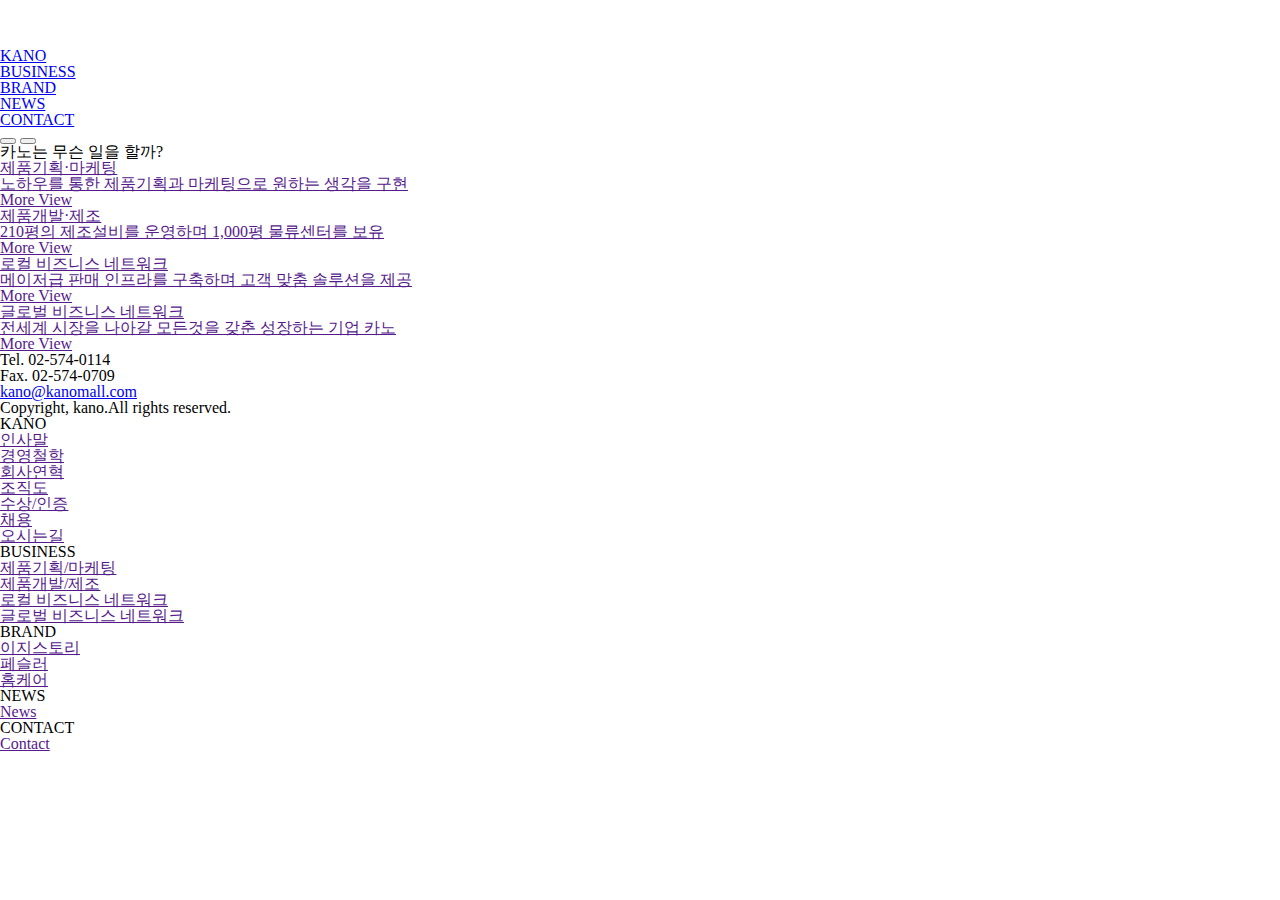
==== spf2/index.html @ 17693323 "date.220919-sideproject" ====
<!DOCTYPE html>
<html lang="ko">
<head>
  <meta charset="UTF-8">
  <meta http-equiv="X-UA-Compatible" content="IE=edge">
  <meta name="viewport" content="width=device-width, initial-scale=1.0">
  <title>KANO</title>
  <link rel="stylesheet" href="css/main.css">
</head>
<body>
  
  <header>
    <h1><a href="#"><img src="img/logo.png" alt=""></a></h1>
    <nav id = "gnb">
      <ul>
        <li><a href="#">KANO</a></li>
        <li><a href="#">BUSINESS</a></li>
        <li><a href="#">BRAND</a></li>
        <li><a href="#">NEWS</a></li>
        <li><a href="#">CONTACT</a></li>
      </ul>
    </nav>
    <div class="header-util">
      <button></button>
      <button class="sitemap"></button>
    </div>
  </header>

  <div id="mainContainer">
    <section>
      <!-- 비디오 -->
    </section>
    <section class="kanoBusines">
      <h2>카노는 무슨 일을 할까?</h2>
      <ul>
        <li>
          <a href="">
            <div>
              <span class="icon"></span>
              <h3>제품기획·마케팅</h3>
              <p>노하우를 통한 제품기획과 마케팅으로 원하는 생각을 구현</p>
              <span class="more">More View</span>
            </div>
          </a>
        </li>
        <li>
          <a href="">
            <div>
              <span class="icon"></span>
              <h3>제품개발·제조</h3>
              <p>210평의 제조설비를 운영하며 1,000평 물류센터를 보유</p>
              <span class="more">More View</span>
            </div>
          </a>
        </li>
        <li>
          <a href="">
            <div>
              <span class="icon"></span>
              <h3>로컬 비즈니스 네트워크</h3>
              <p>메이저급 판매 인프라를 구축하며 고객 맞춤 솔루션을 제공</p>
              <span class="more">More View</span>
            </div>
          </a>
        </li>
        <li>
          <a href="">
            <div>
              <span class="icon"></span>
              <h3>글로벌 비즈니스 네트워크</h3>
              <p>전세계 시장을 나아갈 모든것을 갖춘 성장하는 기업 카노</p>
              <span class="more">More View</span>
            </div>
          </a>
        </li>
      </ul>
    </section>
    <section class="kanoBrand">
      
    </section>
    <section class="kanoHistory">
      
    </section>
    <section class="kanoNews">
      
    </section>
    <section class="kanoInquiry">
      
    </section>
  </div>

  <footer>
    <section class="footer-wrap">
      <div class="footer-left">
        <div class="footer-sns">
          <ul>
            <li><a href="#"></a></li>
            <li><a href="#"></a></li>
            <li><a href="#"></a></li>
          </ul>
        </div>
        <div class="footer-address">
          <div class="footer-address-txt">
            <p>Tel. 02-574-0114</p>
            <p>Fax. 02-574-0709</p>
            <p><a href="#">kano@kanomall.com</a></p>
          </div>
        </div>
        <div class="footder-copyright">
          Copyright, kano.All rights reserved.
        </div>
      </div>
      <div class="footer-right">
        <ul class="sitemap">
          <li>KANO
            <ul class="sitemap_2">
              <li><a href="">인사말</a></li>
              <li><a href="">경영철학</a></li>
              <li><a href="">회사연혁</a></li>
              <li><a href="">조직도</a></li>
              <li><a href="">수상/인증</a></li>
              <li><a href="">채용</a></li>
              <li><a href="">오시는길</a></li>
            </ul>
          </li>
          <li>BUSINESS
            <ul class="sitemap_2">
              <li><a href="">제품기획/마케팅</a></li>
              <li><a href="">제품개발/제조</a></li>
              <li><a href="">로컬 비즈니스 네트워크</a></li>
              <li><a href="">글로벌 비즈니스 네트워크</a></li>
            </ul>
          </li>
          <li>BRAND
            <ul class="sitemap_2">
              <li><a href="">이지스토리</a></li>
              <li><a href="">페슬러</a></li>
              <li><a href="">홈케어</a></li>
            </ul>
          </li>
          <li>NEWS
            <ul class="sitemap_2">
              <li><a href="">News</a></li>
            </ul>
          </li>
          <li>CONTACT
            <ul class="sitemap_2">
              <li><a href="">Contact</a></li>
            </ul>
          </li>
        </ul>
      </div>
    </section>
  </footer>

</body>
</html>
---- spf2/css/main.css ----
@charset "UTF-8";

@import "reset.css";

/* header */
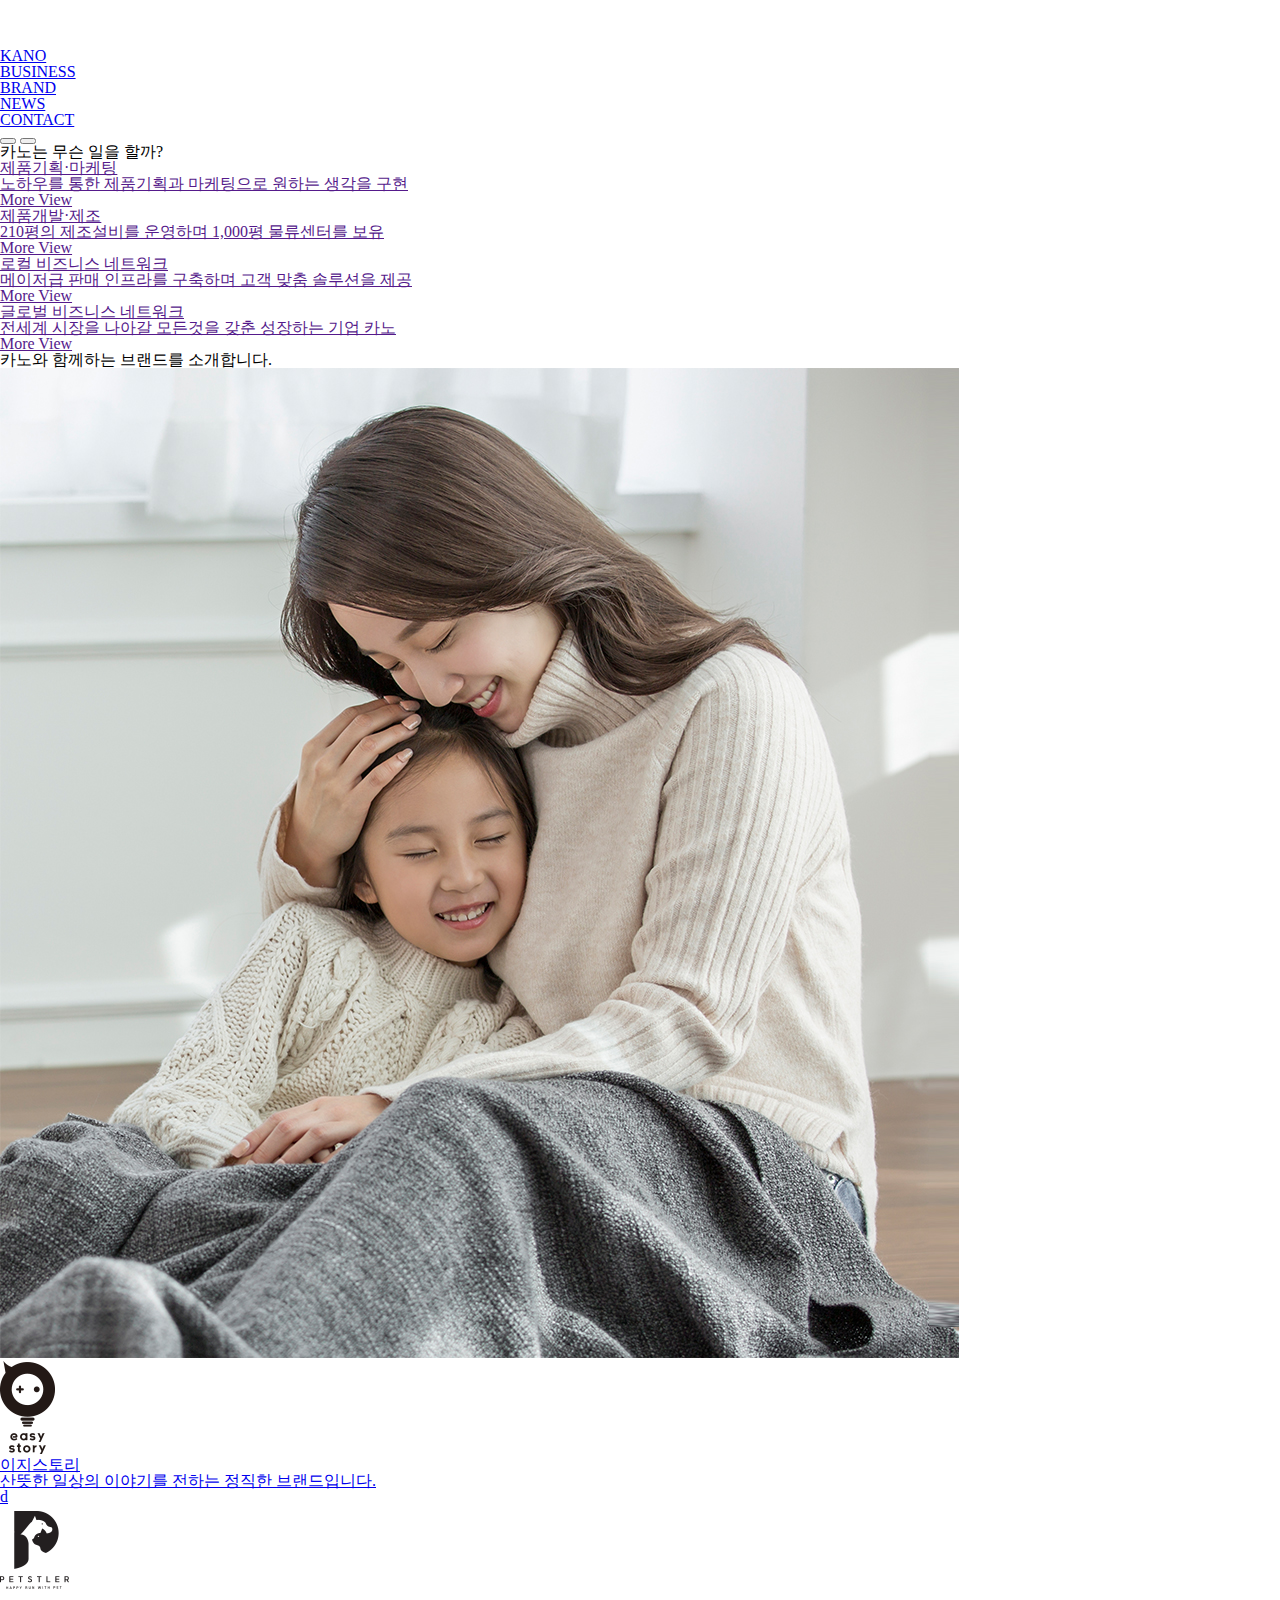
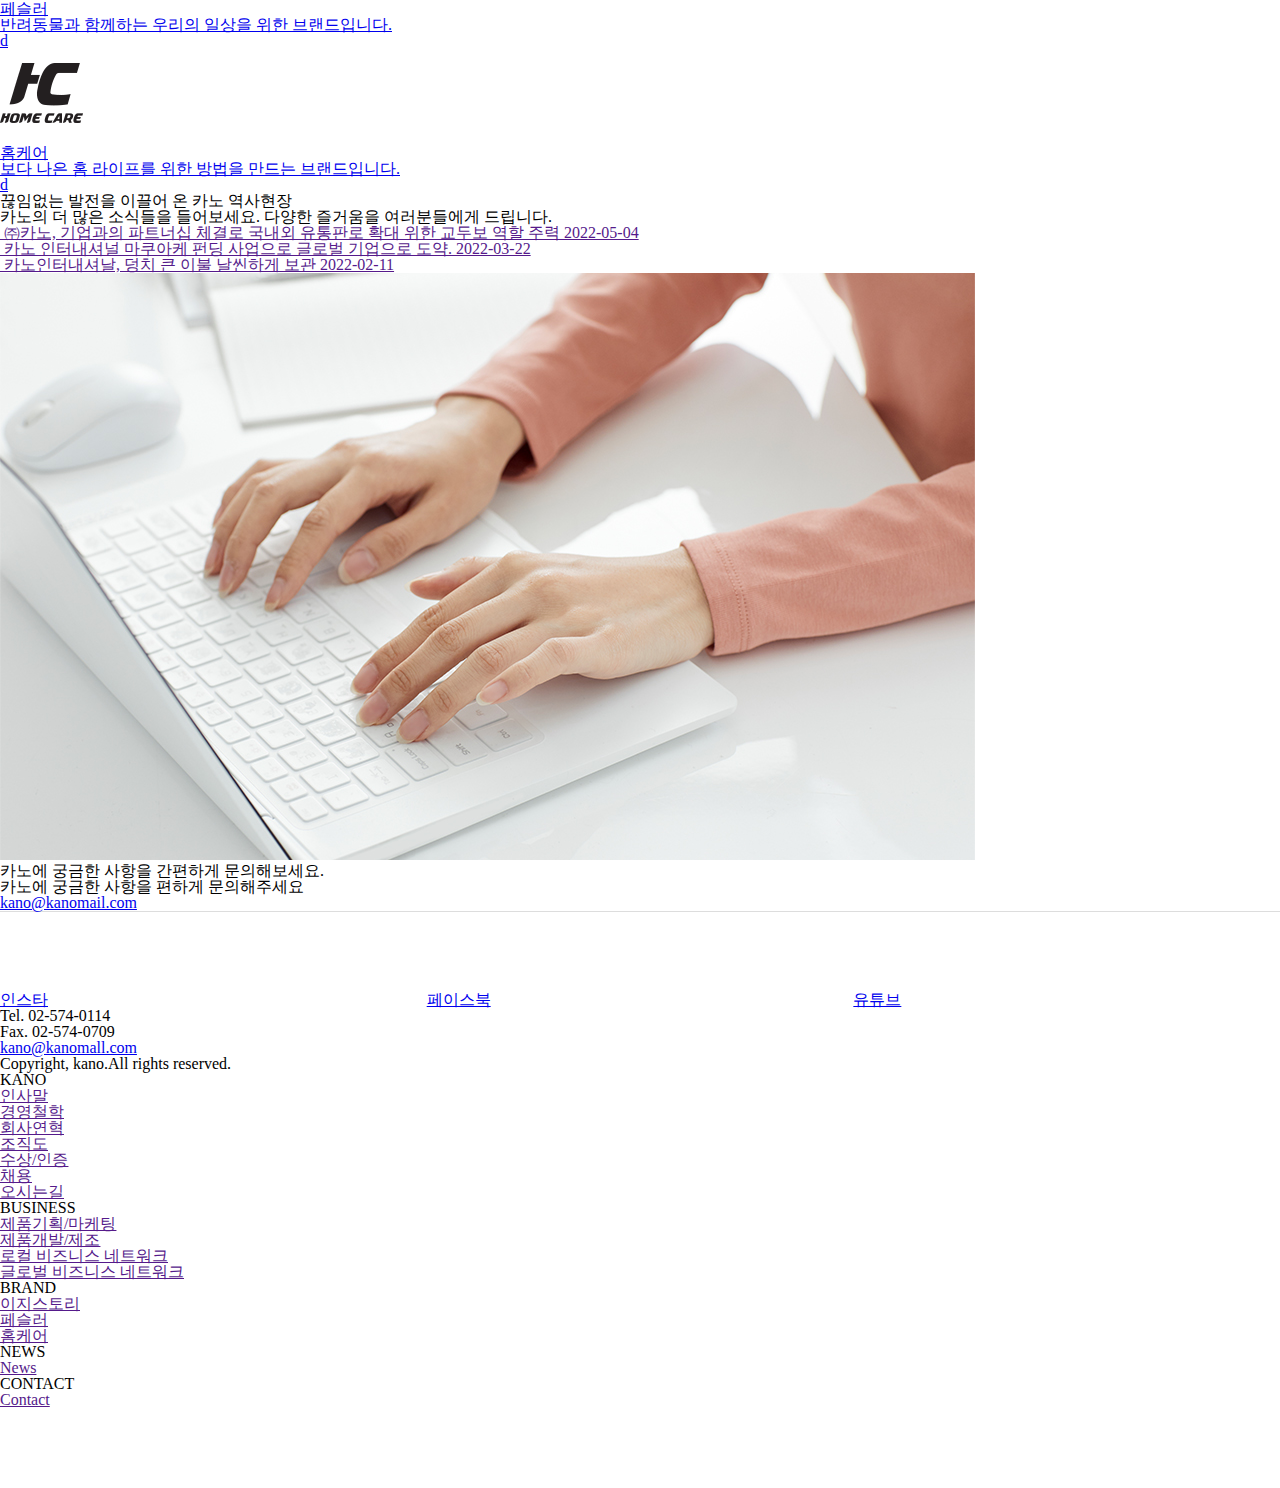
==== commit 1aea46cf: "date.220919-update" ====
--- a/spf2/index.html
+++ b/spf2/index.html
@@ -75,17 +75,105 @@
         </li>
       </ul>
     </section>
+    <!-- brand -->
     <section class="kanoBrand">
-      
-    </section>
+      <h2>카노와 함께하는 브랜드를 소개합니다.</h2>
+      <div class="brandimg-wrap">
+        <div class="brandimg">
+          <img src="img/main_brand_img_easystory.jpg" alt="">
+        </div>
+      </div>
+      <div class="txt-wrap">
+        <div class="txt">
+          <ul class="txt-list">
+            <a href="#">
+              <li>
+                <ul>
+                  <li><img src="img/16443698509.png" alt=""></li>
+                  <li>
+                    <h3>이지스토리</h3>
+                    <p>산뜻한 일상의 이야기를 전하는 정직한 브랜드입니다.</p>
+                  </li>
+                  <li><span class="arrow">d</span></li>
+                </ul>
+              </li>
+            </a>
+            <a href="#">
+              <li>
+                <ul>
+                  <li><img src="img/16443698819.png" alt=""></li>
+                  <li>
+                    <h3>페슬러</h3>
+                    <p>반려동물과 함께하는 우리의 일상을 위한 브랜드입니다.</p>
+                  </li>
+                  <li><span class="arrow">d</span></li>
+                </ul>
+              </li>
+            </a>
+            <a href="#">
+              <li>
+                <ul>
+                  <li><img src="img/16443699179.png" alt=""></li>
+                  <li>
+                    <h3>홈케어</h3>
+                    <p>보다 나은 홈 라이프를 위한 방법을 만드는 브랜드입니다.</p>
+                  </li>
+                  <li><span class="arrow">d</span></li>
+                </ul>
+              </li>
+            </a>
+          </ul>
+        </div>
+      </div>
+    </section>
+    <!-- history -->
     <section class="kanoHistory">
-      
+      <h2>끊임없는 발전을 이끌어 온 카노 역사현장</h2>
     </section>
     <section class="kanoNews">
-      
+      <h2>카노의 더 많은 소식들을 들어보세요.
+        다양한 즐거움을 여러분들에게 드립니다.</h2>
+      <ul>
+        <li>
+          <a href="">
+            <div>
+              <img src="" alt="">
+              <strong>㈜카노, 기업과의 파트너십 체결로 국내외 유통판로 확대 위한 교두보 역할 주력</strong>
+              <span>2022-05-04</span>
+            </div>
+          </a>
+        </li>
+        <li>
+          <a href="">
+            <div>
+              <img src="" alt="">
+              <strong>카노 인터내셔널 마쿠아케 펀딩 사업으로 글로벌 기업으로 도약.</strong>
+              <span>2022-03-22</span>
+            </div>
+          </a>
+        </li>
+        <li>
+          <a href="">
+            <div>
+              <img src="" alt="">
+              <strong>카노인터내셔날, 덩치 큰 이불 날씬하게 보관</strong>
+              <span>2022-02-11</span>
+            </div>
+          </a>
+        </li>
+      </ul>
     </section>
     <section class="kanoInquiry">
-      
+      <div class="inquiry-wrap">
+        <img src="img/main_inquiry_img.jpg" alt="">
+      </div>
+      <div class="txt-wrap">
+        <div class="txt">
+          <h2>카노에 궁금한 사항을 간편하게 문의해보세요.</h2>
+          <p>카노에 궁금한 사항을 편하게 문의해주세요</p>
+          <a href="#"><span><i></i><span>kano@kanomail.com</span></span></a>
+        </div>
+      </div>
     </section>
   </div>
 
@@ -94,9 +182,9 @@
       <div class="footer-left">
         <div class="footer-sns">
           <ul>
-            <li><a href="#"></a></li>
-            <li><a href="#"></a></li>
-            <li><a href="#"></a></li>
+            <li><a href="#">인스타</a></li>
+            <li><a href="#">페이스북</a></li>
+            <li><a href="#">유튜브</a></li>
           </ul>
         </div>
         <div class="footer-address">
--- a/spf2/css/main.css
+++ b/spf2/css/main.css
@@ -5,3 +5,28 @@
 /* header */
 
 
+/* kanoBusines */
+
+/* kanoBrand */
+
+/* kanoHistory */
+
+/* kanoNews */
+
+/* kanoInquiry */
+
+/* footer */
+footer {
+  border-top: 1px solid #ddd;
+  padding: 80px 0;
+}
+.footer-wrap {
+  max-width: 1300px;
+  margin: 0 auto;
+}
+.footer-sns ul{
+  display: flex;
+}
+.footer-sns ul li {
+  flex: 1;
+}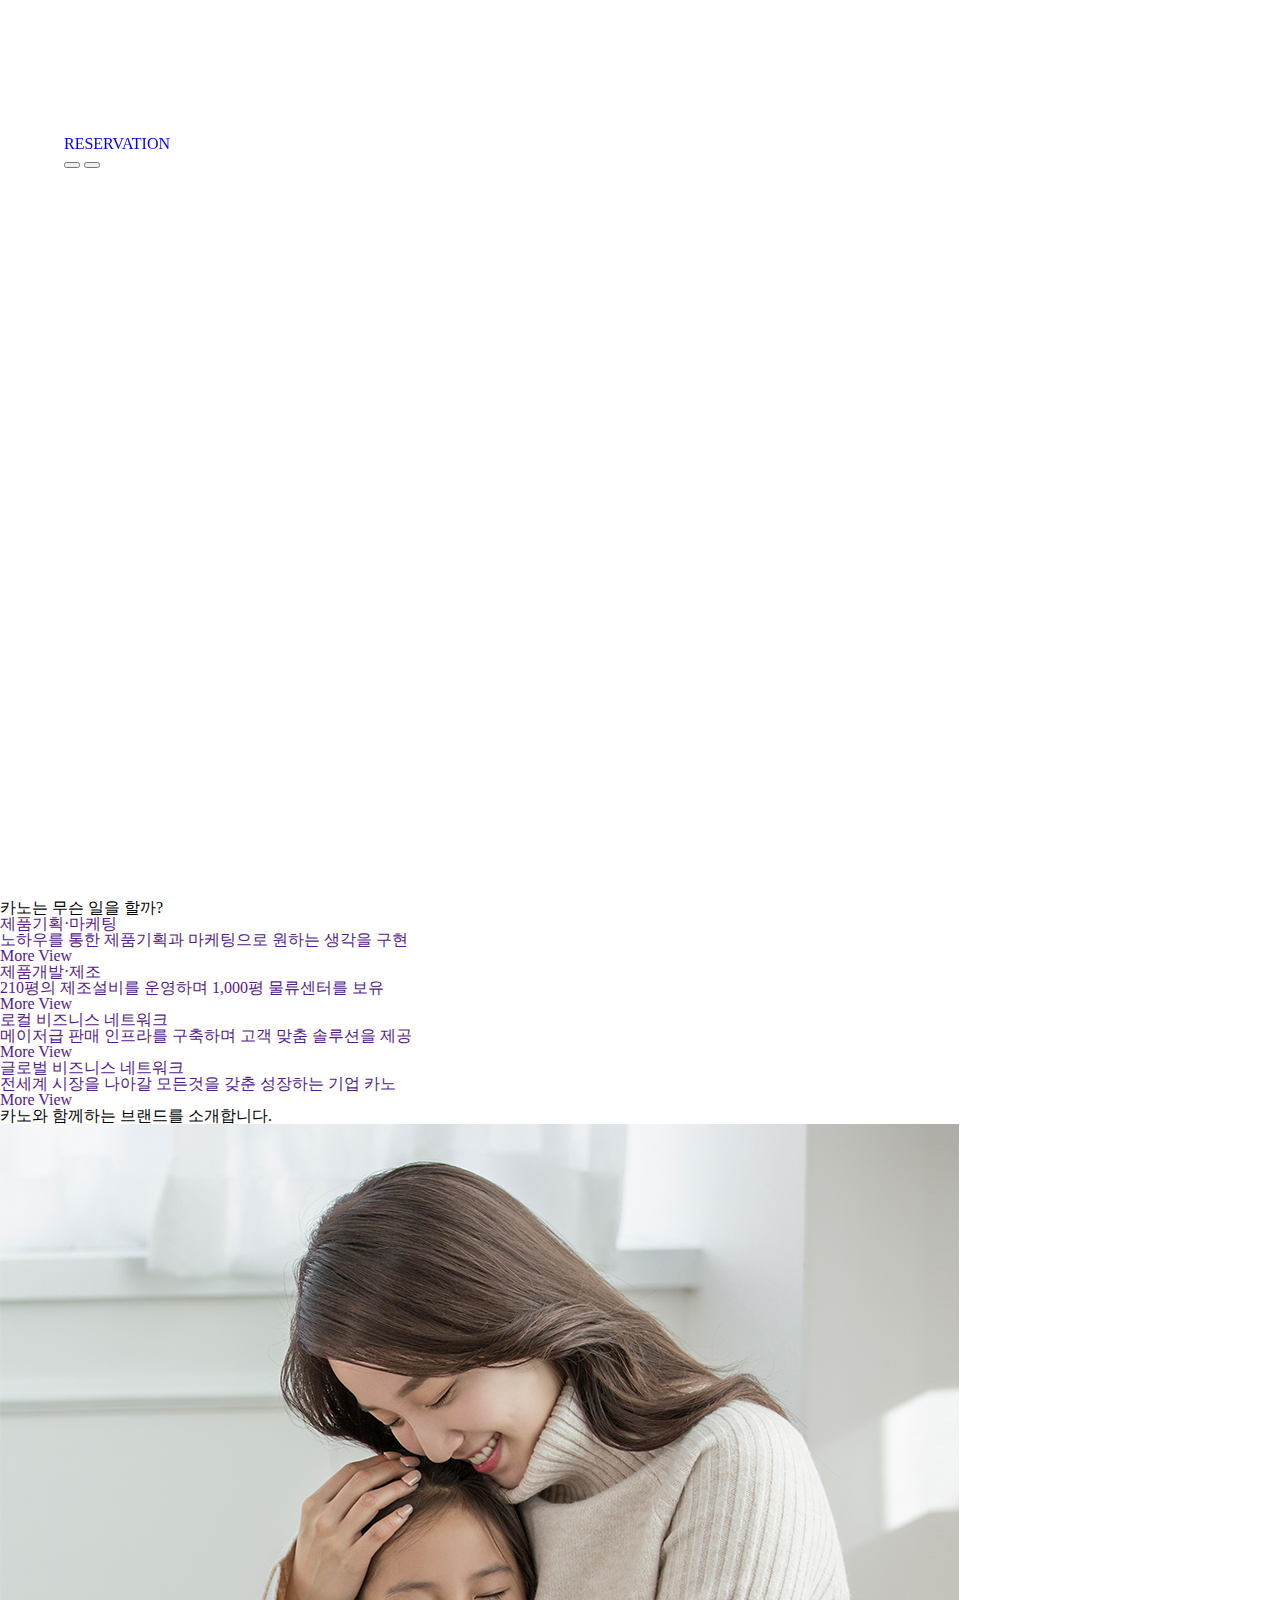
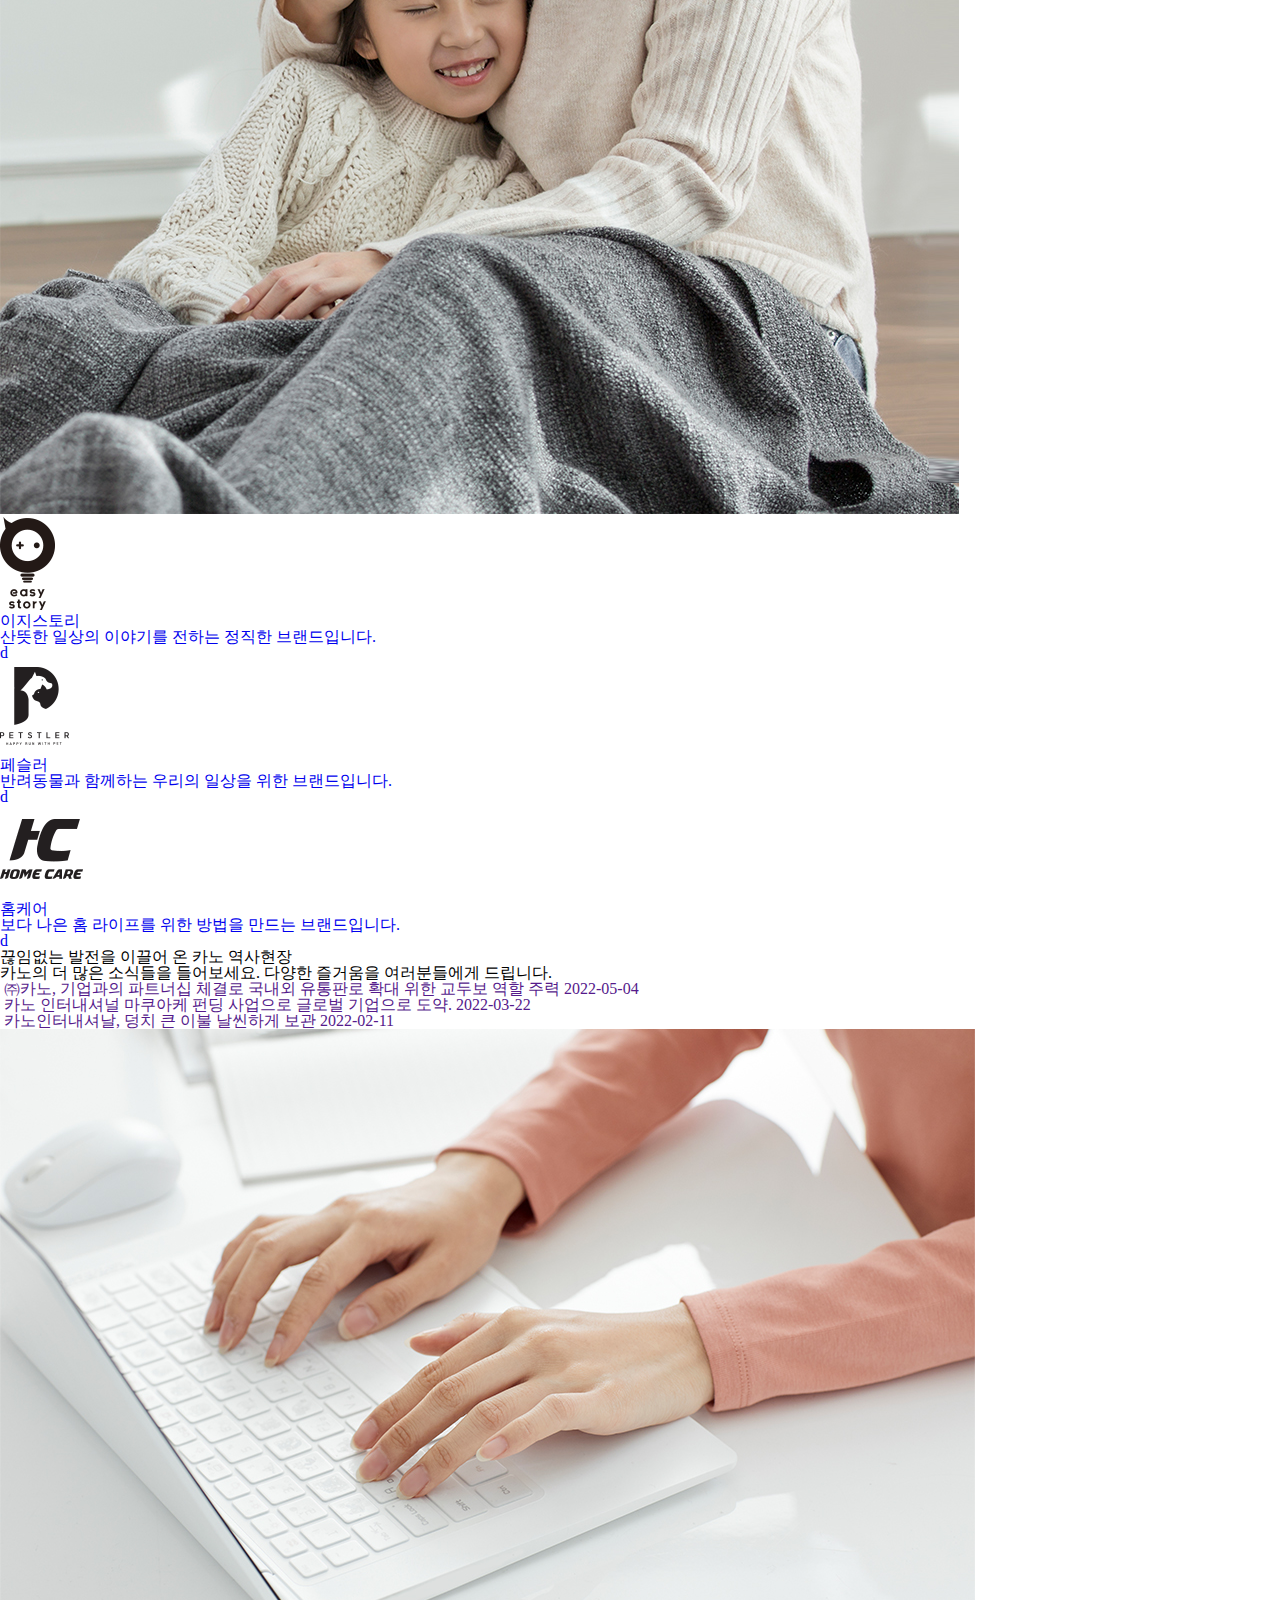
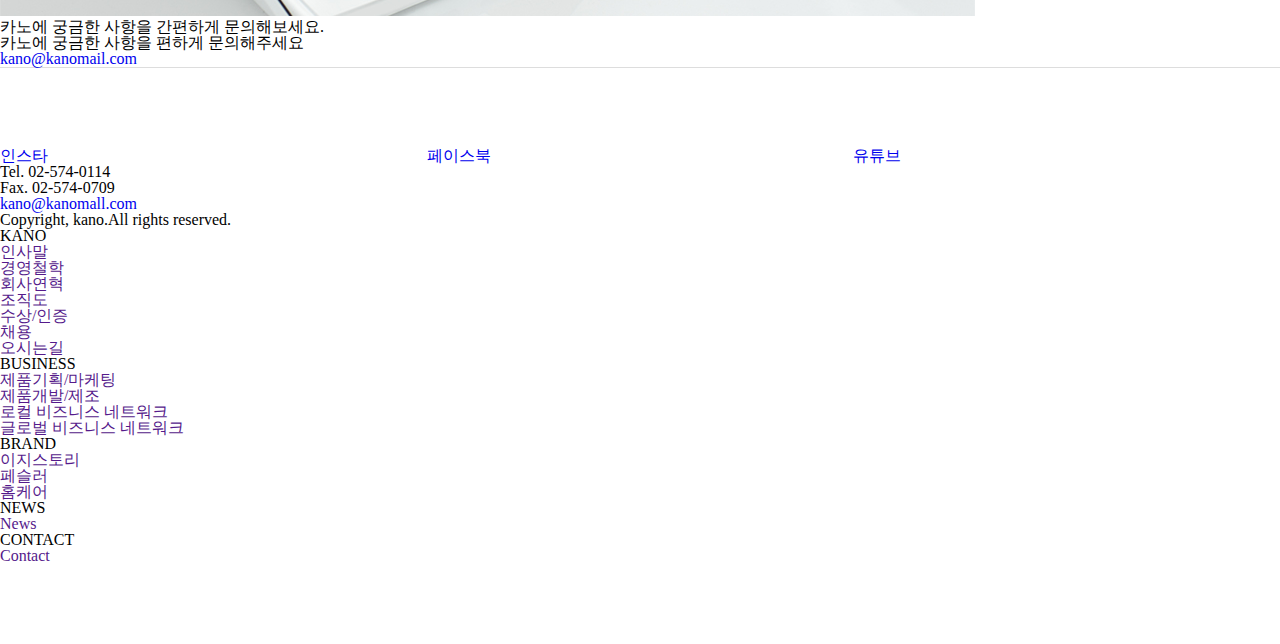
==== commit 46b0855c: "date.220921-html,css수정" ====
--- a/spf2/index.html
+++ b/spf2/index.html
@@ -8,28 +8,48 @@
   <link rel="stylesheet" href="css/main.css">
 </head>
 <body>
-  
-  <header>
-    <h1><a href="#"><img src="img/logo.png" alt=""></a></h1>
-    <nav id = "gnb">
-      <ul>
-        <li><a href="#">KANO</a></li>
-        <li><a href="#">BUSINESS</a></li>
-        <li><a href="#">BRAND</a></li>
-        <li><a href="#">NEWS</a></li>
-        <li><a href="#">CONTACT</a></li>
-      </ul>
-    </nav>
-    <div class="header-util">
-      <button></button>
-      <button class="sitemap"></button>
-    </div>
-  </header>
-
-  <div id="mainContainer">
-    <section>
+
+<!-- /////////header///////// -->
+  <div id="header_wrap">
+    <header>
+      <h1 class="logo"><a href="#"><img src="img/logo.png" alt=""></a></h1>
+      <nav class="menu_container">
+        <ul id="menu">
+          <li><a href="#">KANO</a></li>
+          <li><a href="#">BUSINESS</a></li>
+          <li><a href="#">BRAND</a></li>
+          <li><a href="#">NEWS</a></li>
+          <li><a href="#">CONTACT</a></li>
+        </ul>
+      </nav>
+      <div class="search_container">
+        <a href="#"><i class="fa-solid fa-magnifying-glass"></i></a>
+      </div>
+      <div class="resevation_container">
+        <a href="#">RESERVATION</a>
+      </div>
+      <div class="header-util">
+        <button></button>
+        <button class="sitemap"></button>
+      </div>
+      <a href="#" class="m_menuBtn">
+        <span class="m_menuBtn_line1"></span>
+        <span class="m_menuBtn_line2"></span>
+      </a>
+    </header>
+  </div>
+
+<!-- /////////main///////// -->
+<main>
+  <div class="mainFull">
+    <section class="mainVisual">
       <!-- 비디오 -->
-    </section>
+      <video playsinline autoplay muted poster loop ="media/main-visual-vid-poster-01-v2.jpg">
+        <source src="media/main-bg.mp4" type="video/mp4">
+        이 브라우저에서는 동영상 기능을 지원하지 않습니다.
+      </video>
+    </section>
+
     <section class="kanoBusines">
       <h2>카노는 무슨 일을 할까?</h2>
       <ul>
@@ -176,7 +196,10 @@
       </div>
     </section>
   </div>
-
+</main>
+
+
+<!-- /////////footer///////// -->
   <footer>
     <section class="footer-wrap">
       <div class="footer-left">
--- a/spf2/css/main.css
+++ b/spf2/css/main.css
@@ -3,7 +3,61 @@
 @import "reset.css";
 
 /* header */
+#header_wrap {
+  position: fixed;
+  top: 0;
+  left :0;
+  width: 100%;
+  background-color: transparent;
+  z-index: 999;
+}
+#header_wrap header {
+  position: relative;
+  margin: 0 5vw;
+}
+.logo {
+  position: absolute;
+  top: 40px;
+  left: 0;
+  transition:all 300ms;
+}
+.logo a {
+  display: block;
+  color: #fff;
+  font-weight: normal;
+  line-height: 1.2;
+}
 
+.menu_container {
+  width: 100%;
+  text-align: center;
+  padding: 50px 0;
+}
+#menu { 
+  display:inline-block;
+}
+#menu > li {
+  display:inline-block;
+}
+#menu > li > a {
+  display:block;
+  padding: 10px 20px;
+  color: #fff;
+}
+
+/* mainVisual */
+.mainFull{}
+
+.mainVisual { 
+  position: relative;
+  width:100%; 
+  height:100vh;
+}
+.mainVisual video {
+  width:100%; 
+  height:100%;
+  object-fit: cover;
+}
 
 /* kanoBusines */
 
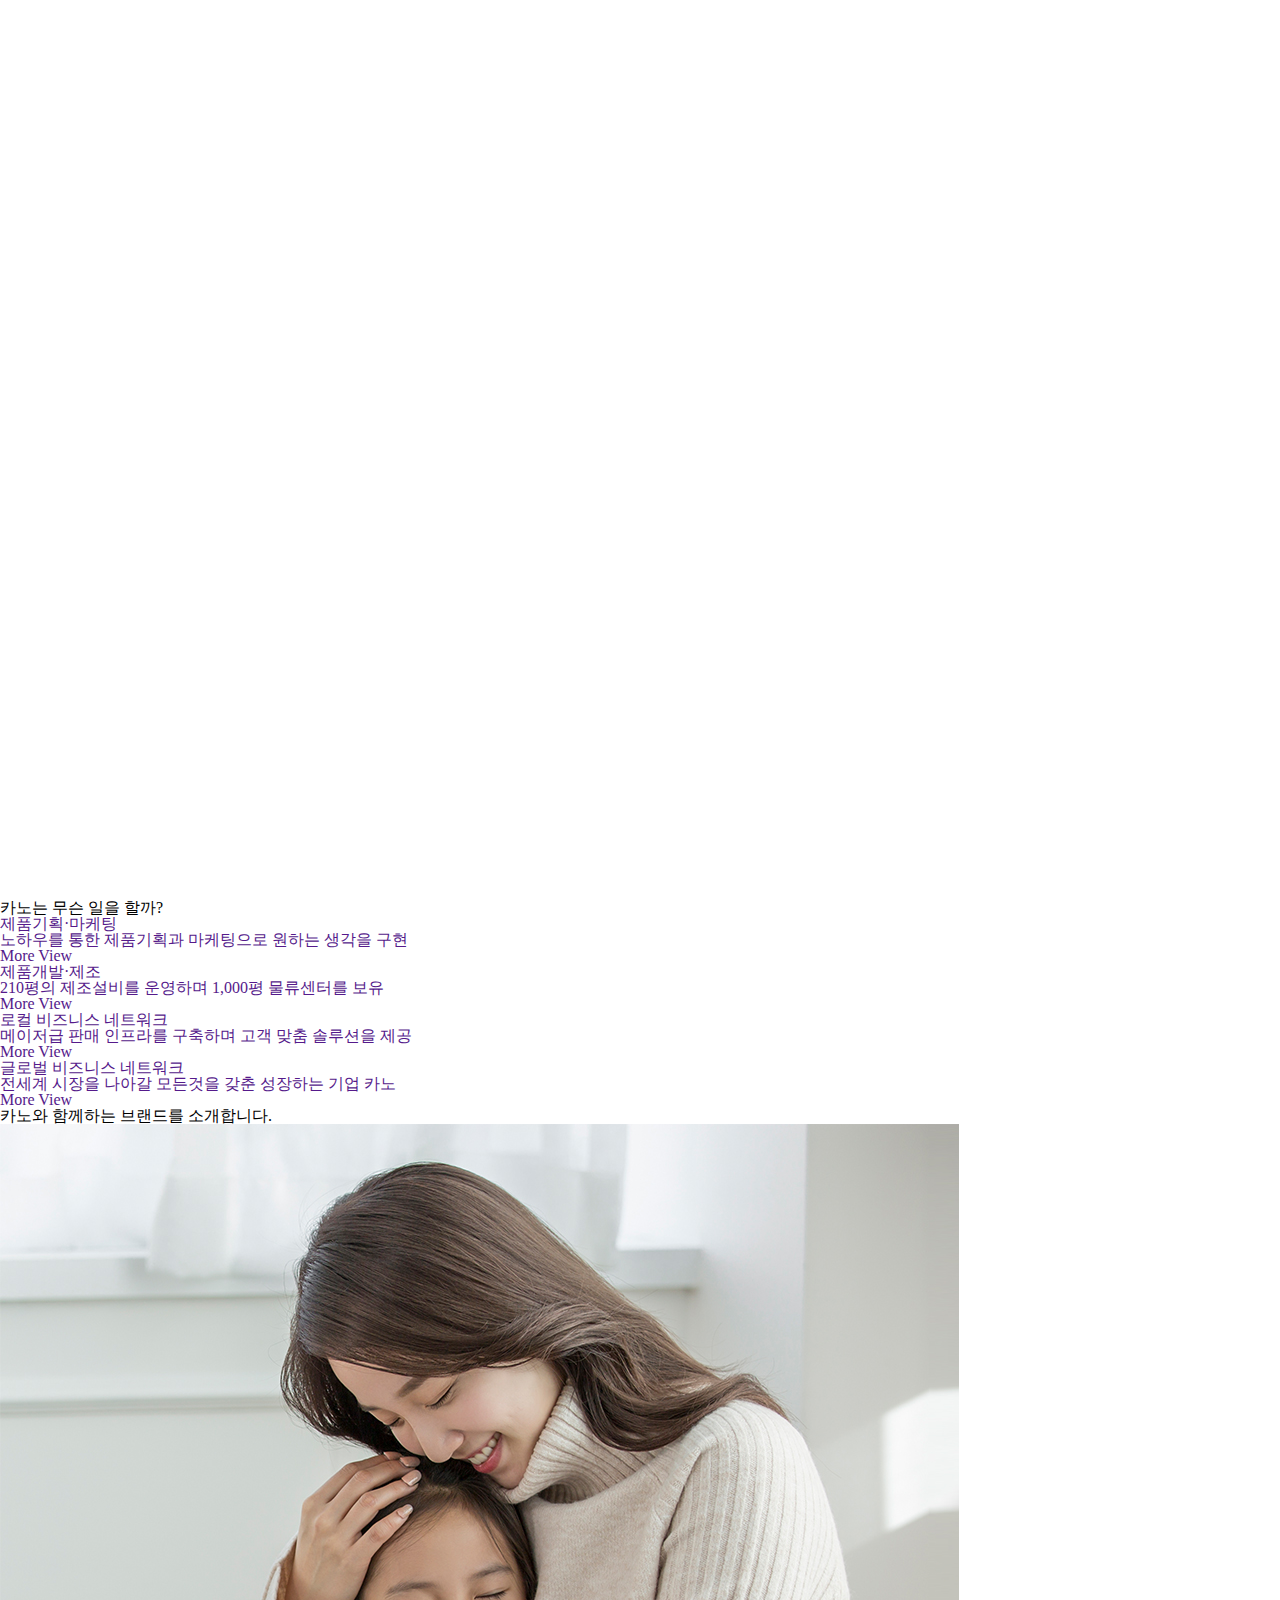
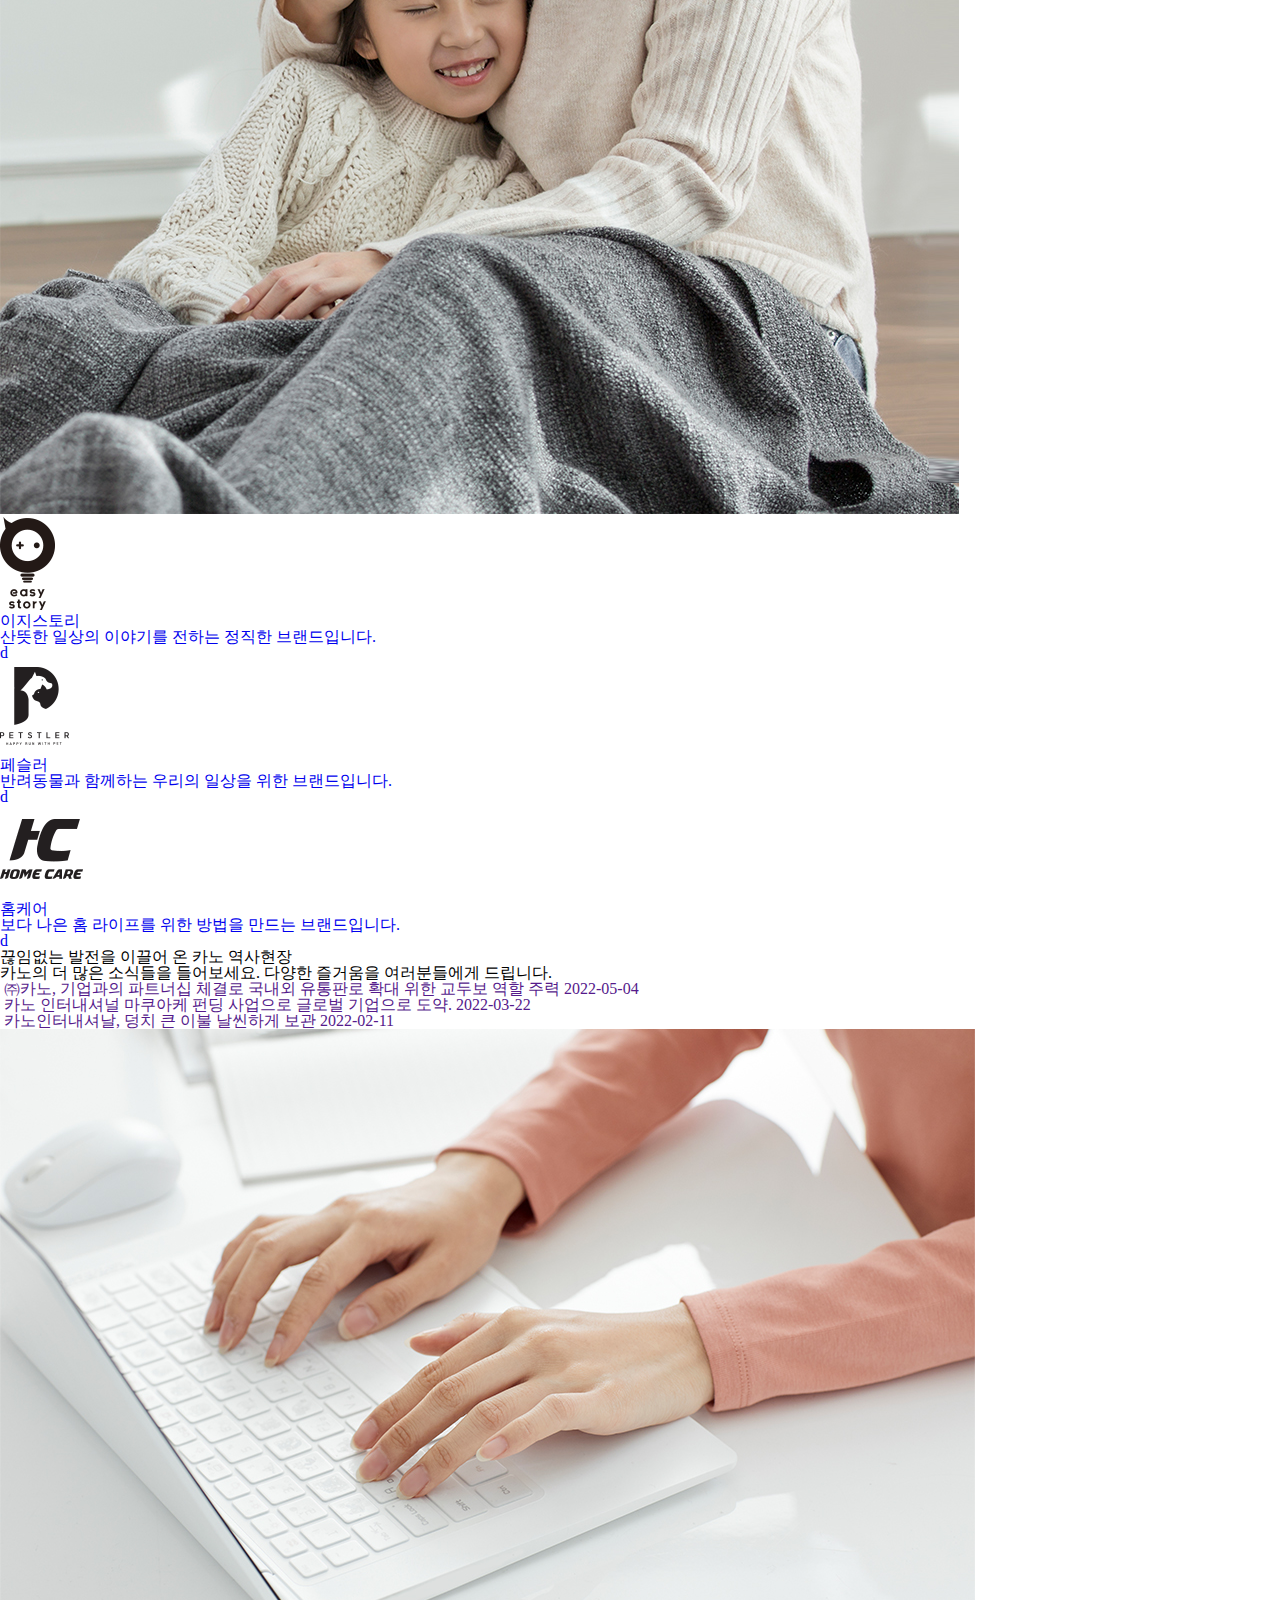
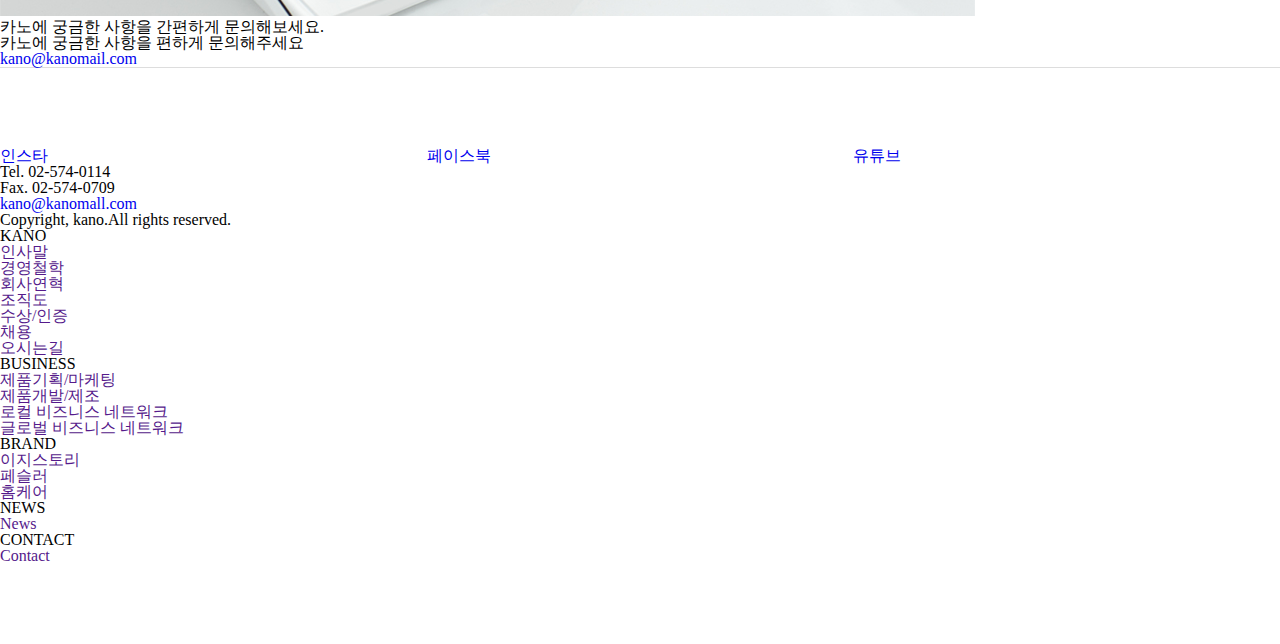
==== commit 1bc43e63: "date220921-html,css수정" ====
--- a/spf2/index.html
+++ b/spf2/index.html
@@ -6,6 +6,7 @@
   <meta name="viewport" content="width=device-width, initial-scale=1.0">
   <title>KANO</title>
   <link rel="stylesheet" href="css/main.css">
+  <script src="https://kit.fontawesome.com/eaeb383721.js" crossorigin="anonymous"></script>
 </head>
 <body>
 
@@ -22,20 +23,16 @@
           <li><a href="#">CONTACT</a></li>
         </ul>
       </nav>
-      <div class="search_container">
-        <a href="#"><i class="fa-solid fa-magnifying-glass"></i></a>
-      </div>
-      <div class="resevation_container">
-        <a href="#">RESERVATION</a>
-      </div>
-      <div class="header-util">
-        <button></button>
-        <button class="sitemap"></button>
-      </div>
-      <a href="#" class="m_menuBtn">
-        <span class="m_menuBtn_line1"></span>
-        <span class="m_menuBtn_line2"></span>
-      </a>
+      <div class="lang_container">
+        <button>
+          <strong>KOR</strong>
+          <span class="arrow"><i class="fa-solid fa-angle-down"></i></span>
+        </button>
+      </div>
+      <div class="sitemap_container">
+        <button>닫기</button>
+        <button class="sitemap"><img src="img/sitemap_icon.png" alt=""></button>
+      </div>
     </header>
   </div>
 
--- a/spf2/css/main.css
+++ b/spf2/css/main.css
@@ -44,6 +44,28 @@
   padding: 10px 20px;
   color: #fff;
 }
+.lang_container {
+  position:absolute;
+  right:50px; 
+  top:60px;
+}
+.lang_container button {
+  background: transparent;
+  border: none;
+  color: #fff;
+}
+.sitemap_container {
+  position:absolute;
+  right:0; top:55px;
+} 
+.sitemap_container button {
+  background: transparent;
+  border: none;
+}
+.sitemap_container button:nth-child(1) {
+  display: none;
+}
+
 
 /* mainVisual */
 .mainFull{}
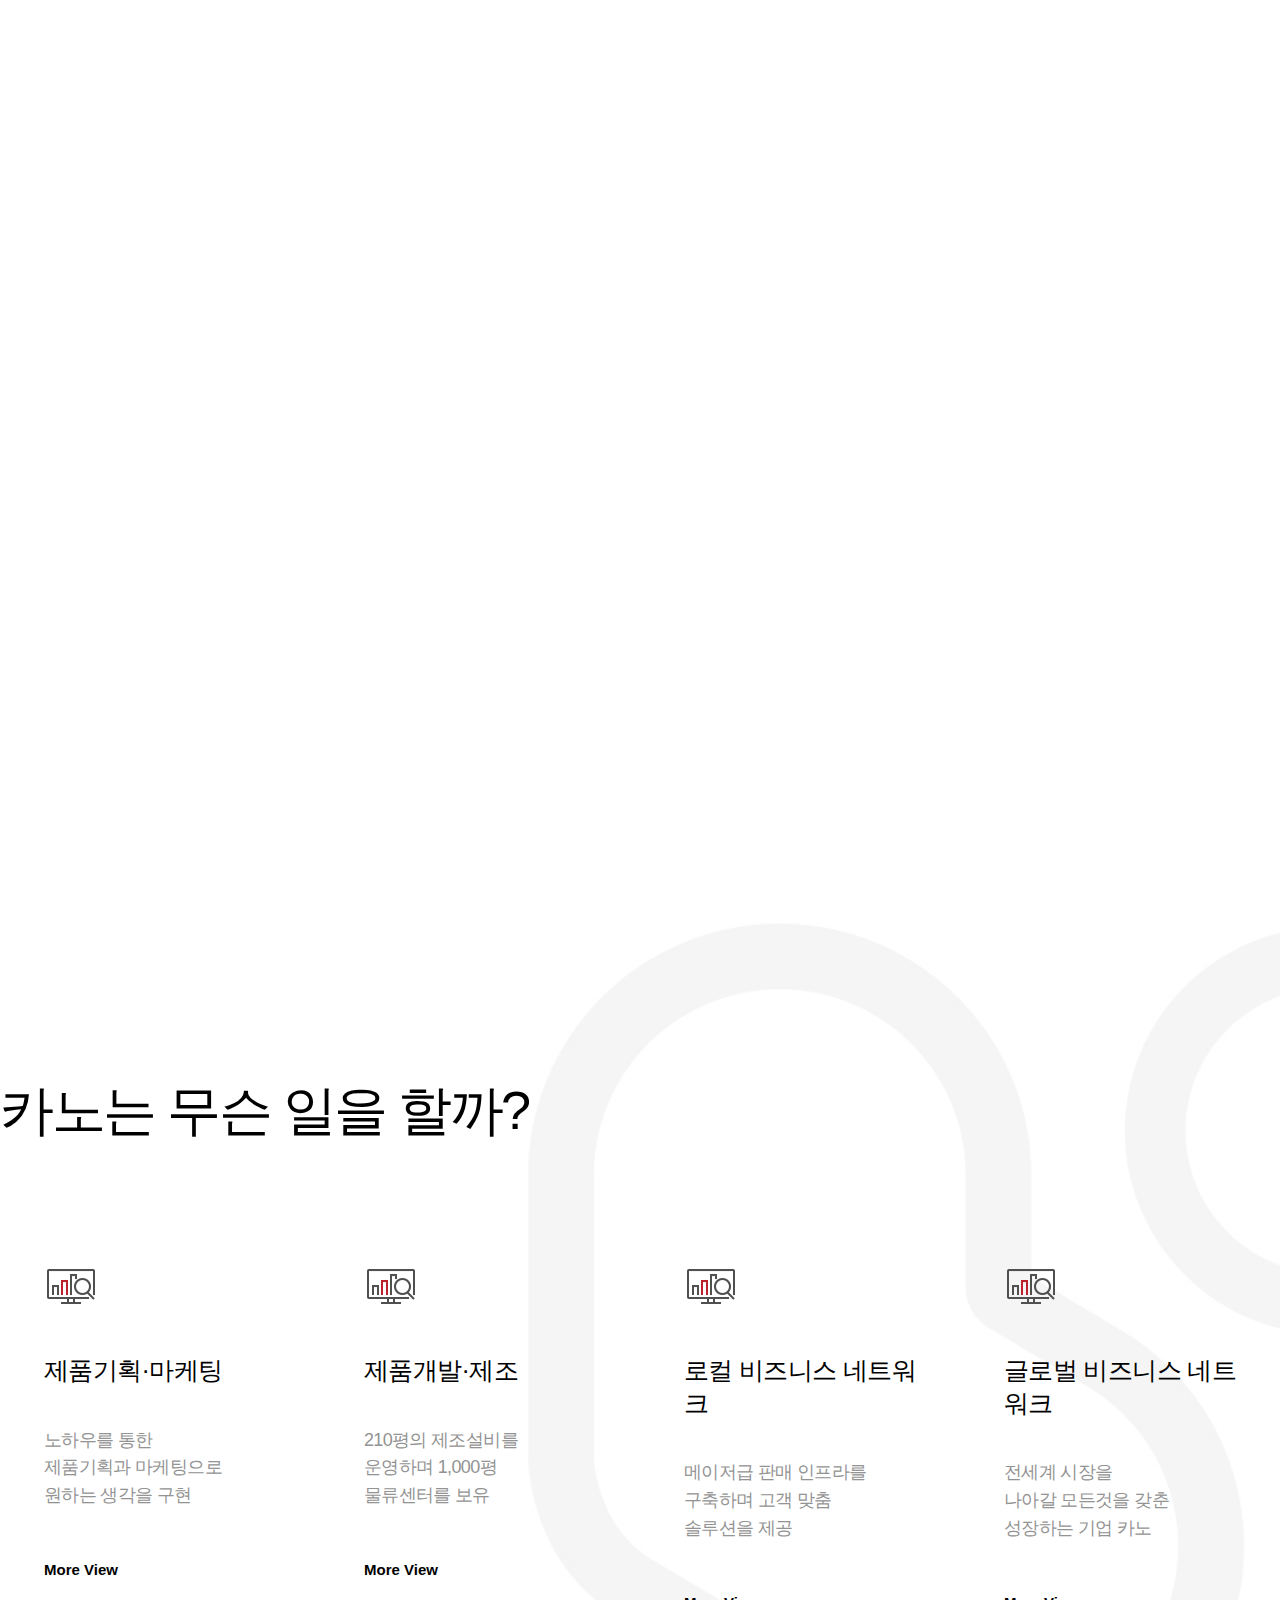
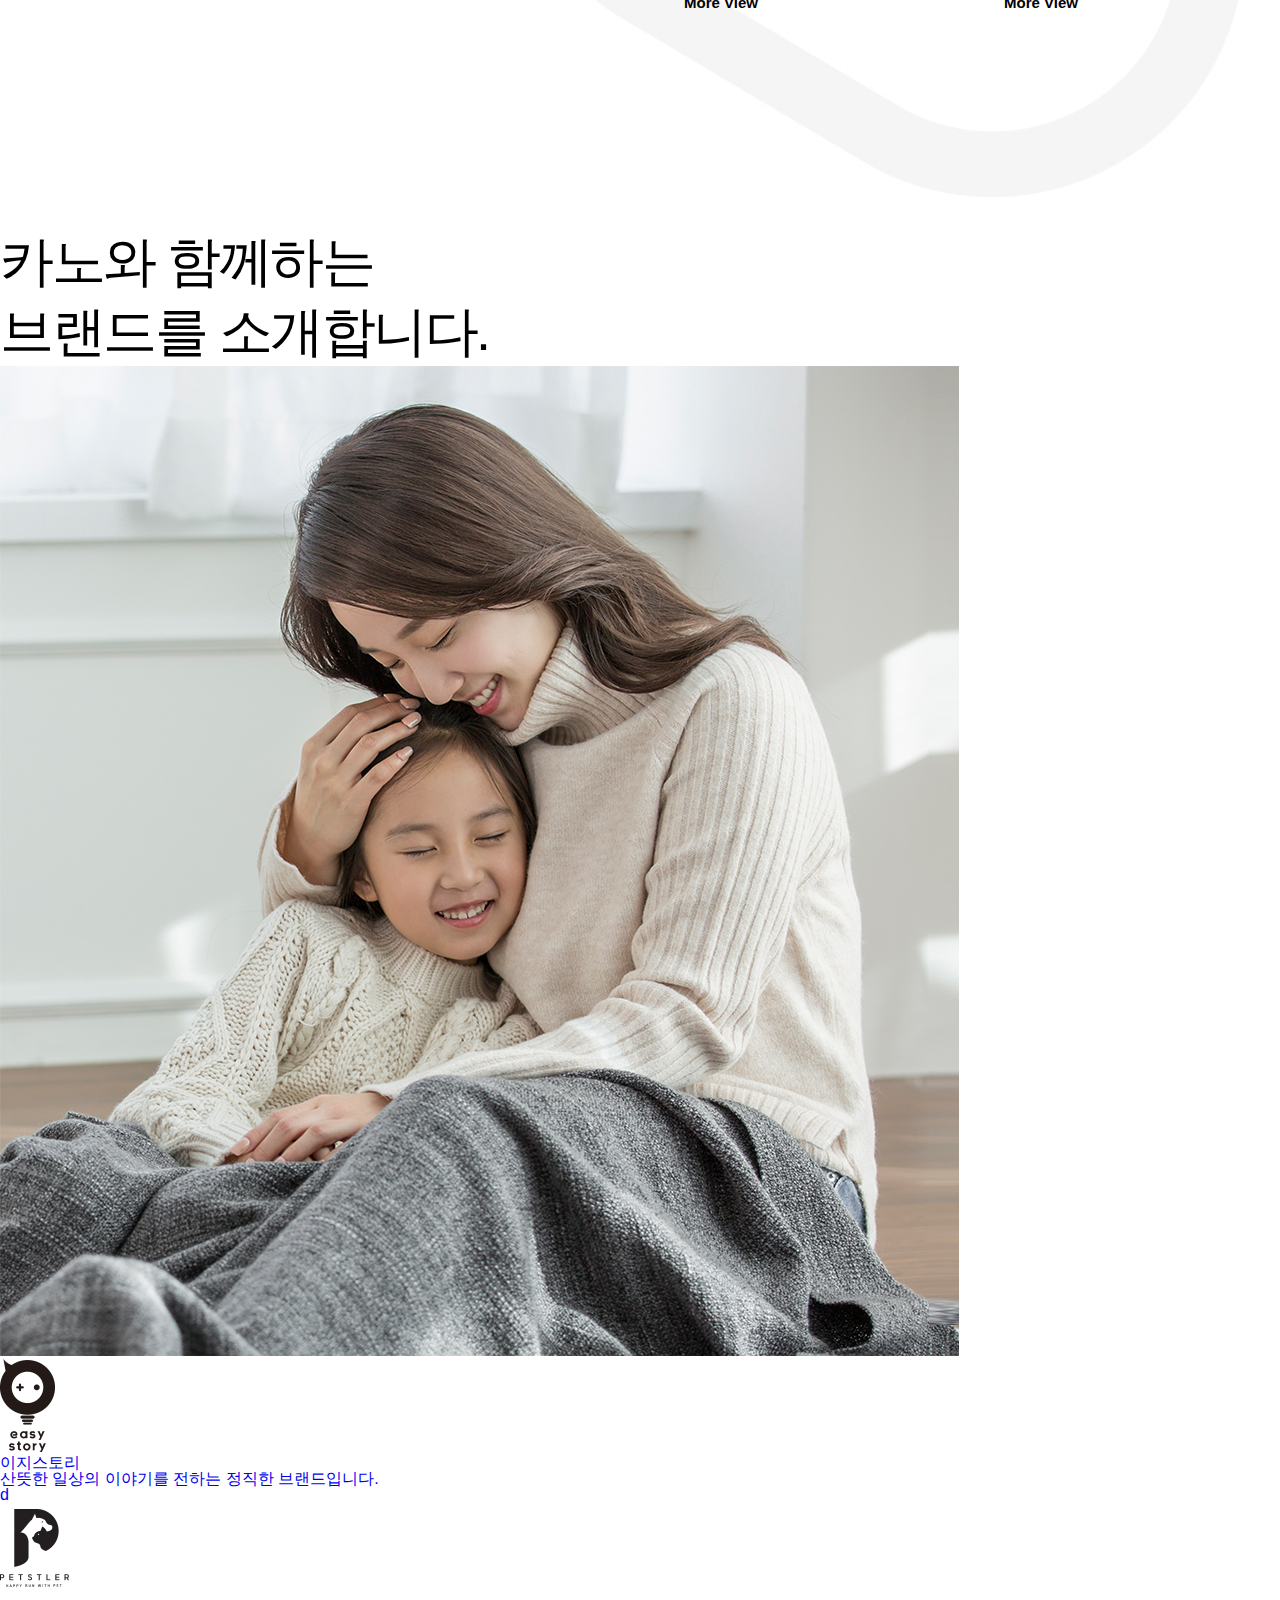
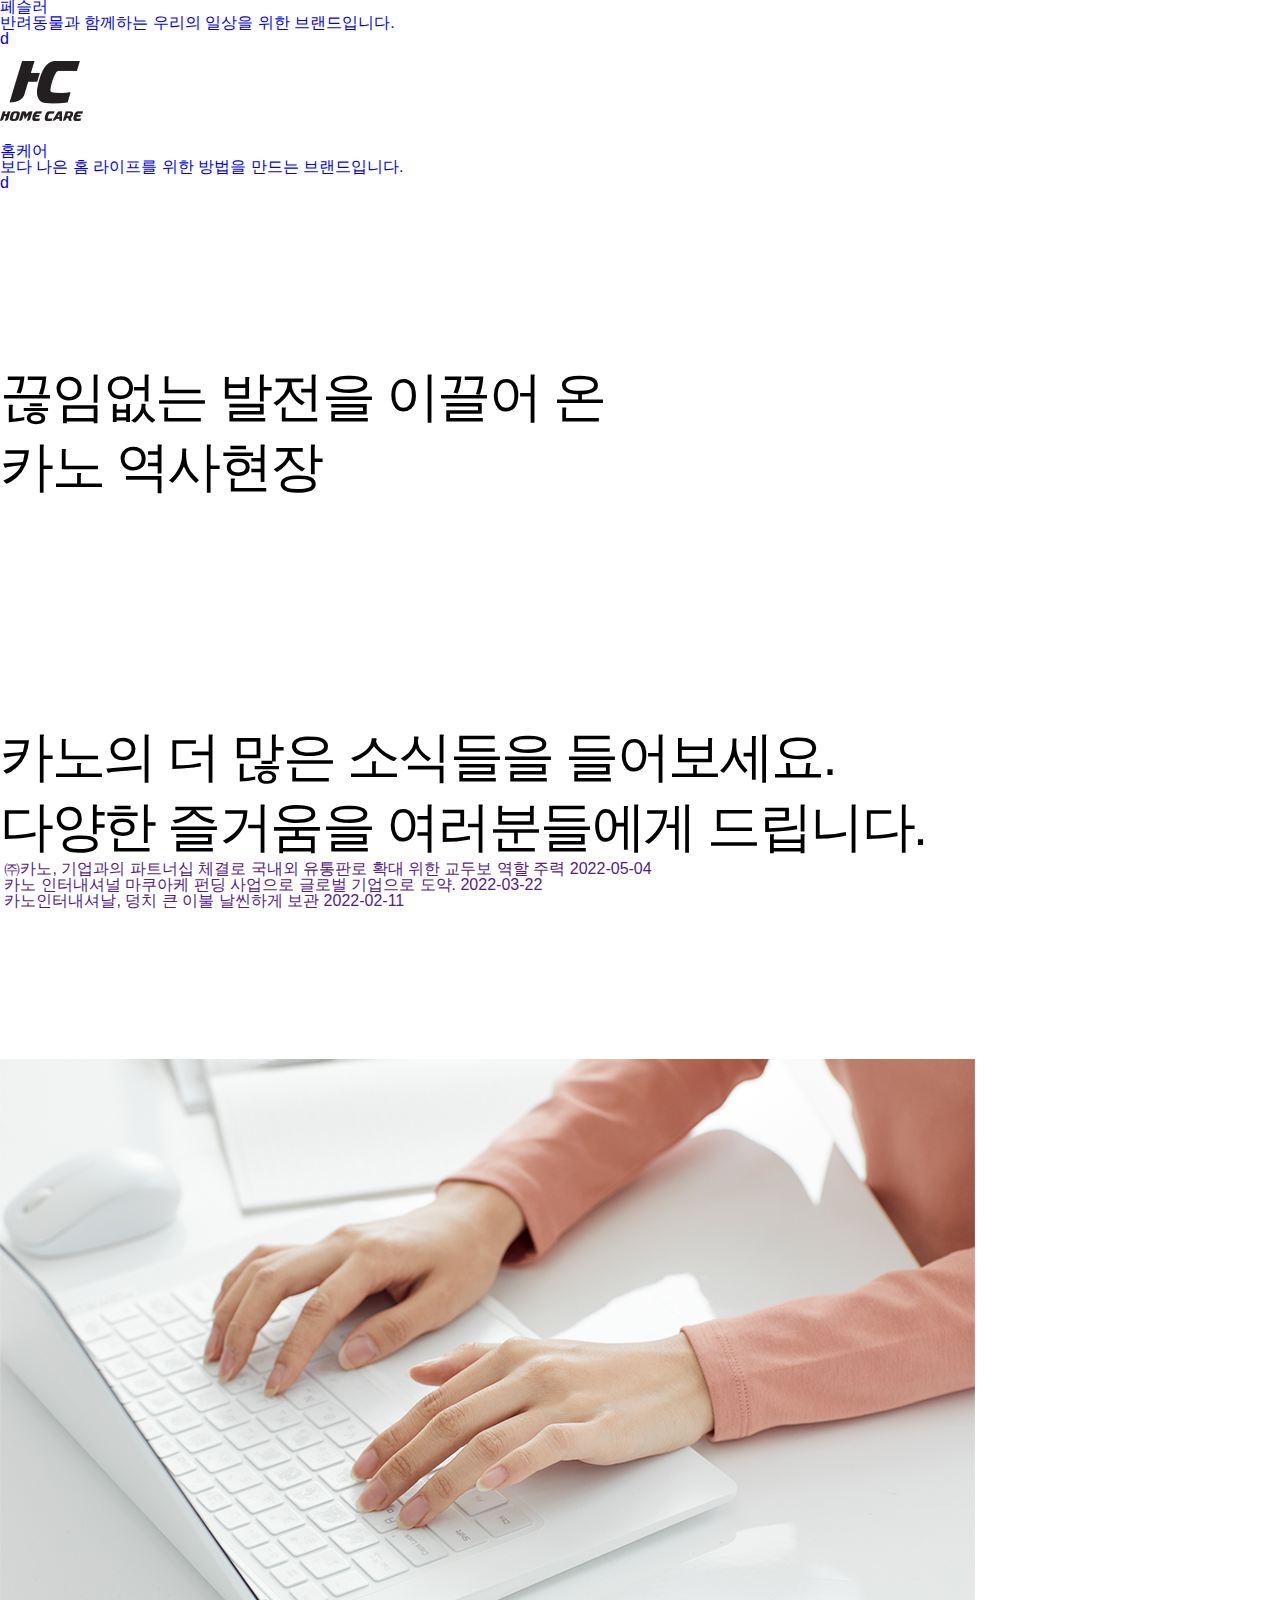
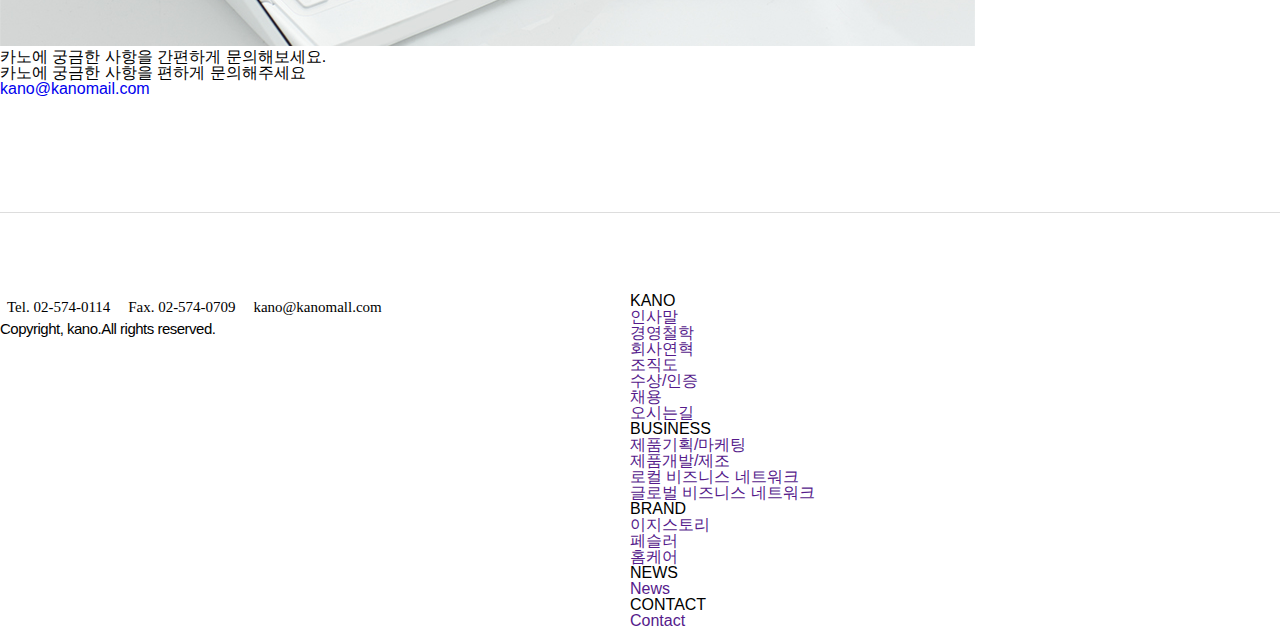
==== commit dcccf6fc: "date.220926-html,css update" ====
--- a/spf2/index.html
+++ b/spf2/index.html
@@ -6,7 +6,12 @@
   <meta name="viewport" content="width=device-width, initial-scale=1.0">
   <title>KANO</title>
   <link rel="stylesheet" href="css/main.css">
+  <link rel="stylesheet" href="//cdn.jsdelivr.net/npm/xeicon@2.3.3/xeicon.min.css">
   <script src="https://kit.fontawesome.com/eaeb383721.js" crossorigin="anonymous"></script>
+  <script src="https://ajax.googleapis.com/ajax/libs/jquery/3.6.0/jquery.min.js"></script>
+  <link rel="stylesheet" href="https://unpkg.com/aos@2.3.1/dist/aos.css"> 
+  <script src="https://unpkg.com/aos@2.3.1/dist/aos.js"></script> 
+  <script defer src="js/main.js"></script>
 </head>
 <body>
 
@@ -48,53 +53,67 @@
     </section>
 
     <section class="kanoBusines">
-      <h2>카노는 무슨 일을 할까?</h2>
-      <ul>
-        <li>
-          <a href="">
-            <div>
-              <span class="icon"></span>
-              <h3>제품기획·마케팅</h3>
-              <p>노하우를 통한 제품기획과 마케팅으로 원하는 생각을 구현</p>
-              <span class="more">More View</span>
-            </div>
-          </a>
-        </li>
-        <li>
-          <a href="">
-            <div>
-              <span class="icon"></span>
-              <h3>제품개발·제조</h3>
-              <p>210평의 제조설비를 운영하며 1,000평 물류센터를 보유</p>
-              <span class="more">More View</span>
-            </div>
-          </a>
-        </li>
-        <li>
-          <a href="">
-            <div>
-              <span class="icon"></span>
-              <h3>로컬 비즈니스 네트워크</h3>
-              <p>메이저급 판매 인프라를 구축하며 고객 맞춤 솔루션을 제공</p>
-              <span class="more">More View</span>
-            </div>
-          </a>
-        </li>
-        <li>
-          <a href="">
-            <div>
-              <span class="icon"></span>
-              <h3>글로벌 비즈니스 네트워크</h3>
-              <p>전세계 시장을 나아갈 모든것을 갖춘 성장하는 기업 카노</p>
-              <span class="more">More View</span>
-            </div>
-          </a>
-        </li>
-      </ul>
+      <div class="inner">
+        <h2 class="kano-main-txt">카노는 무슨 일을 할까?</h2>
+        <div class="busines-wrap">
+          <ul class="busines-list">
+            <li data-scroll="fade-up">
+              <a href="#">
+                <div class="list-box">
+                  <span class="icon">
+                    <img src="img/main_business_icon_01.png" alt="제품기획·마케팅" class="pc">
+                  </span>
+                  <h3>제품기획·마케팅</h3>
+                  <p>노하우를 통한<span class="br"></span>제품기획과 마케팅으로<span class="br"></span>원하는 생각을 구현</p>
+                  <span class="more">More View</span>
+                </div>
+              </a>
+            </li>
+            <li>
+              <a href="#">
+                <div class="list-box">
+                  <span class="icon">                            
+                    <img src="img/main_business_icon_01.png" alt="제품기획·마케팅" class="pc">
+                    <!-- <img src="img/m_block3_01.png" alt="타이어테크 매장찾기" class="mobile"> -->
+                  </span>
+                  <h3>제품개발·제조</h3>
+                  <p>210평의 제조설비를<span class="br"></span>운영하며 1,000평<span class="br"></span>물류센터를 보유</p>
+                  <span class="more">More View</span>
+                </div>
+              </a>
+            </li>
+            <li>
+              <a href="#">
+                <div class="list-box">
+                  <span class="icon">
+                    <img src="img/main_business_icon_01.png" alt="제품기획·마케팅" class="pc">
+                  </span>
+                  <h3>로컬 비즈니스 네트워크</h3>
+                  <p>메이저급 판매 인프라를<span class="br"></span>구축하며 고객 맞춤<span class="br"></span>솔루션을 제공</p>
+                  <span class="more">More View</span>
+                </div>
+              </a>
+            </li>
+            <li>
+              <a href="#">
+                <div class="list-box">
+                  <span class="icon">
+                    <img src="img/main_business_icon_01.png" alt="제품기획·마케팅" class="pc">
+                  </span>
+                  <h3>글로벌 비즈니스 네트워크</h3>
+                  <p>전세계 시장을<span class="br"></span>나아갈 모든것을 갖춘<span class="br"></span>성장하는 기업 카노</p>
+                  <span class="more">More View</span>
+                </div>
+              </a>
+            </li>
+          </ul>
+        </div>
+      </div>
+      
     </section>
     <!-- brand -->
     <section class="kanoBrand">
-      <h2>카노와 함께하는 브랜드를 소개합니다.</h2>
+      <h2 class="kano-main-txt">카노와 함께하는<span class="br"></span>브랜드를 소개합니다.</h2>
       <div class="brandimg-wrap">
         <div class="brandimg">
           <img src="img/main_brand_img_easystory.jpg" alt="">
@@ -145,40 +164,45 @@
     </section>
     <!-- history -->
     <section class="kanoHistory">
-      <h2>끊임없는 발전을 이끌어 온 카노 역사현장</h2>
+      <div class="inner">
+        <h2 class="kano-main-txt">끊임없는 발전을 이끌어 온<span class="br"></span>카노 역사현장</h2>  
+
+      </div>
     </section>
     <section class="kanoNews">
-      <h2>카노의 더 많은 소식들을 들어보세요.
-        다양한 즐거움을 여러분들에게 드립니다.</h2>
-      <ul>
-        <li>
-          <a href="">
-            <div>
-              <img src="" alt="">
-              <strong>㈜카노, 기업과의 파트너십 체결로 국내외 유통판로 확대 위한 교두보 역할 주력</strong>
-              <span>2022-05-04</span>
-            </div>
-          </a>
-        </li>
-        <li>
-          <a href="">
-            <div>
-              <img src="" alt="">
-              <strong>카노 인터내셔널 마쿠아케 펀딩 사업으로 글로벌 기업으로 도약.</strong>
-              <span>2022-03-22</span>
-            </div>
-          </a>
-        </li>
-        <li>
-          <a href="">
-            <div>
-              <img src="" alt="">
-              <strong>카노인터내셔날, 덩치 큰 이불 날씬하게 보관</strong>
-              <span>2022-02-11</span>
-            </div>
-          </a>
-        </li>
-      </ul>
+      <div class="inner">
+        <h2 class="kano-main-txt">카노의 더 많은 소식들을 들어보세요.<span class="br"></span>
+          다양한 즐거움을 여러분들에게 드립니다.</h2>
+        <ul>
+          <li>
+            <a href="">
+              <div>
+                <img src="" alt="">
+                <strong>㈜카노, 기업과의 파트너십 체결로 국내외 유통판로 확대 위한 교두보 역할 주력</strong>
+                <span>2022-05-04</span>
+              </div>
+            </a>
+          </li>
+          <li>
+            <a href="">
+              <div>
+                <img src="" alt="">
+                <strong>카노 인터내셔널 마쿠아케 펀딩 사업으로 글로벌 기업으로 도약.</strong>
+                <span>2022-03-22</span>
+              </div>
+            </a>
+          </li>
+          <li>
+            <a href="">
+              <div>
+                <img src="" alt="">
+                <strong>카노인터내셔날, 덩치 큰 이불 날씬하게 보관</strong>
+                <span>2022-02-11</span>
+              </div>
+            </a>
+          </li>
+        </ul>
+      </div>
     </section>
     <section class="kanoInquiry">
       <div class="inquiry-wrap">
@@ -198,13 +222,13 @@
 
 <!-- /////////footer///////// -->
   <footer>
-    <section class="footer-wrap">
+    <section class="footer-wrap inner">
       <div class="footer-left">
         <div class="footer-sns">
           <ul>
-            <li><a href="#">인스타</a></li>
-            <li><a href="#">페이스북</a></li>
-            <li><a href="#">유튜브</a></li>
+            <li><a href="#"><i class="xi-instagram"></i></a></li>
+            <li><a href="#"><i class="xi-facebook"></i></a></li>
+            <li><a href="#"><i class="xi-youtube-play"></i></a></li>
           </ul>
         </div>
         <div class="footer-address">
--- a/spf2/css/main.css
+++ b/spf2/css/main.css
@@ -2,6 +2,21 @@
 
 @import "reset.css";
 
+/* common */
+.inner {
+  max-width: 1300px;
+  margin: 0 auto;
+}
+.br {
+  display: block;
+}
+.kano-main-txt {
+  color: #000;
+  font-size: 54px;
+  font-weight: 100;
+  line-height: 1.2962em;
+  letter-spacing: -0.046296em;
+}
 /* header */
 #header_wrap {
   position: fixed;
@@ -10,6 +25,11 @@
   width: 100%;
   background-color: transparent;
   z-index: 999;
+  color: #fff;
+}
+#header_wrap.scroll {
+  background:#fff;
+  color:#000;
 }
 #header_wrap header {
   position: relative;
@@ -23,7 +43,7 @@
 }
 .logo a {
   display: block;
-  color: #fff;
+  color: inherit;
   font-weight: normal;
   line-height: 1.2;
 }
@@ -32,6 +52,10 @@
   width: 100%;
   text-align: center;
   padding: 50px 0;
+  transition: all .5s;
+}
+.menu_container.menu_height {
+  padding: 30px 0;
 }
 #menu { 
   display:inline-block;
@@ -42,7 +66,7 @@
 #menu > li > a {
   display:block;
   padding: 10px 20px;
-  color: #fff;
+  color: inherit;
 }
 .lang_container {
   position:absolute;
@@ -52,7 +76,7 @@
 .lang_container button {
   background: transparent;
   border: none;
-  color: #fff;
+  color: inherit;
 }
 .sitemap_container {
   position:absolute;
@@ -82,27 +106,136 @@
 }
 
 /* kanoBusines */
-
+.kanoBusines {
+  background: url('../img/main_business_bg.jpg') no-repeat right / cover;
+  padding: 175px 0 142px;
+}
+.busines-wrap {
+  margin-top: 47px;
+}
+.busines-list {
+  display: flex;
+}
+.busines-list li {
+  width: 25%;
+}
+.busines-list li a {
+  position: relative;
+  display: block;
+  padding: 70px 20px 70px 44px;
+  transform: translate(0,0);
+  transition: transform 0.4s;
+  border-radius: 20px;
+}
+.busines-list li a:hover {
+  left: 0;
+  top: 0;
+  background-color: #bf1e2e;
+  color: #fff;
+  border-radius: 20px;
+  transition: all .3s;
+  box-shadow: 10px 15px 20px rgba(0, 0, 0, .1);
+}
+/* .busines-list li a:hover::before {
+  opacity: 1;
+} */
+.list-box {
+  
+} 
+.list-box span {
+  
+}
+.list-box h3 {
+  display: block;
+  font-size: 25px;
+  letter-spacing: -0.025em;
+  line-height: 1.3;
+  color: #000;
+  font-weight: 300;
+  margin-top: 40px;
+  transition: all 0.4s;
+}
+.list-box p {
+  font-size: 18px;
+  letter-spacing: -0.03611em;
+  line-height: 1.55;
+  color: #939393;
+  font-weight: 300;
+  margin-top: 40px;
+  transition: all 0.4s;
+}
+.list-box .more {
+  display: block;
+  font-size: 15px;
+  line-height: 1.55;
+  color: #000;
+  font-weight: 700;
+  margin-top: 48px;
+  transition: all 0.4s;
+}
 /* kanoBrand */
 
 /* kanoHistory */
+.kanoHistory {
+  padding-top: 170px;
+}
+
 
 /* kanoNews */
-
+.kanoNews {
+  padding-top: 220px;
+}
 /* kanoInquiry */
-
+.kanoInquiry {
+  padding: 150px 0 115px;
+}
 /* footer */
 footer {
   border-top: 1px solid #ddd;
   padding: 80px 0;
 }
 .footer-wrap {
-  max-width: 1300px;
-  margin: 0 auto;
+}
+.footer-left {
+  float: left;
+  width: calc(100% - 650px);
 }
 .footer-sns ul{
   display: flex;
 }
 .footer-sns ul li {
   flex: 1;
-}+}
+.footer-sns > li a {
+  display: block;
+  font-size: 26px;
+  color: #000;
+}
+.footer-address-txt {
+  color: #000;
+  font-size: 15px;
+  line-height: 1.86;
+  font-family: 'Noto Sans KR';
+}
+.footer-address-txt p {
+  display: inline-block;    
+  vertical-align: middle;
+  position: relative;
+  margin: 0 7px;
+}
+.footer-address-txt a {
+  color: inherit;
+}
+.footder-copyright {
+  font-size: 15px;
+  letter-spacing: -0.5px;
+  color: #000;
+  font-weight: 400;
+}
+
+.footer-right {
+  float: right;
+  width: 650px;
+}
+
+
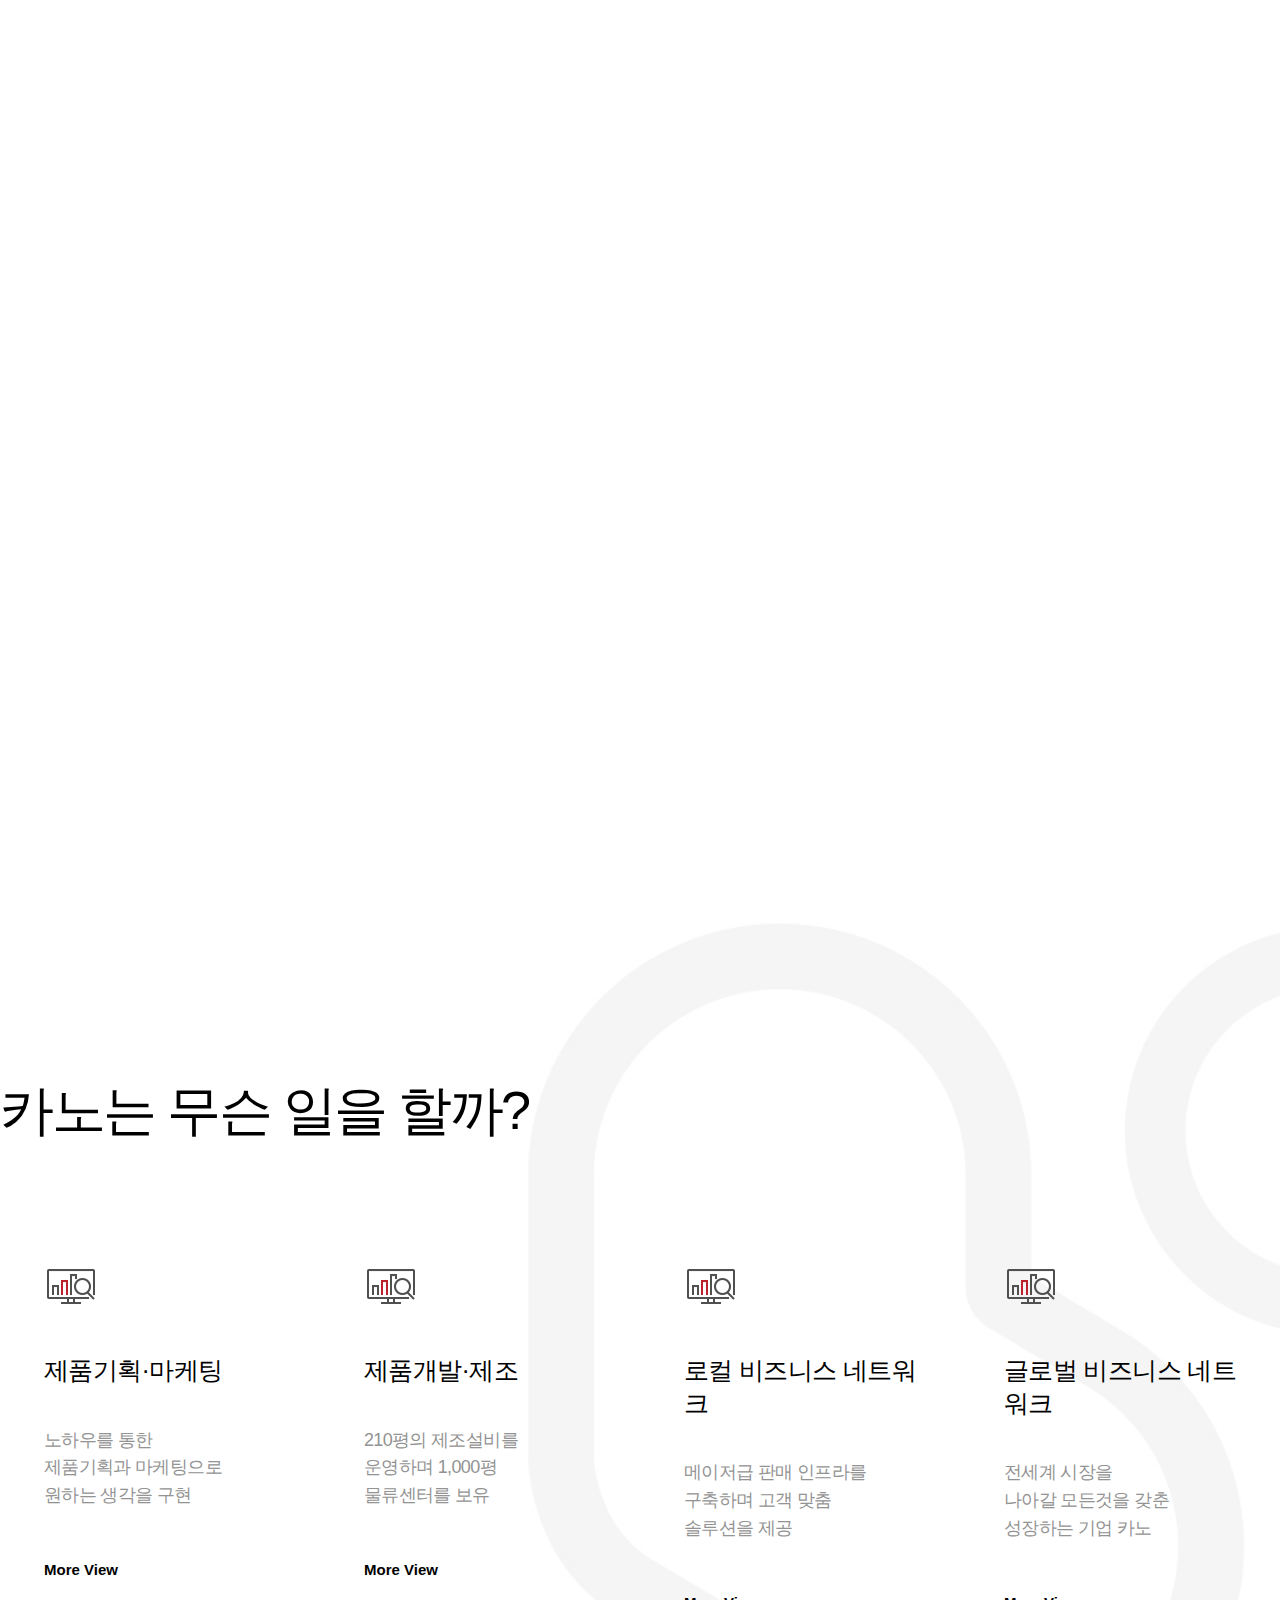
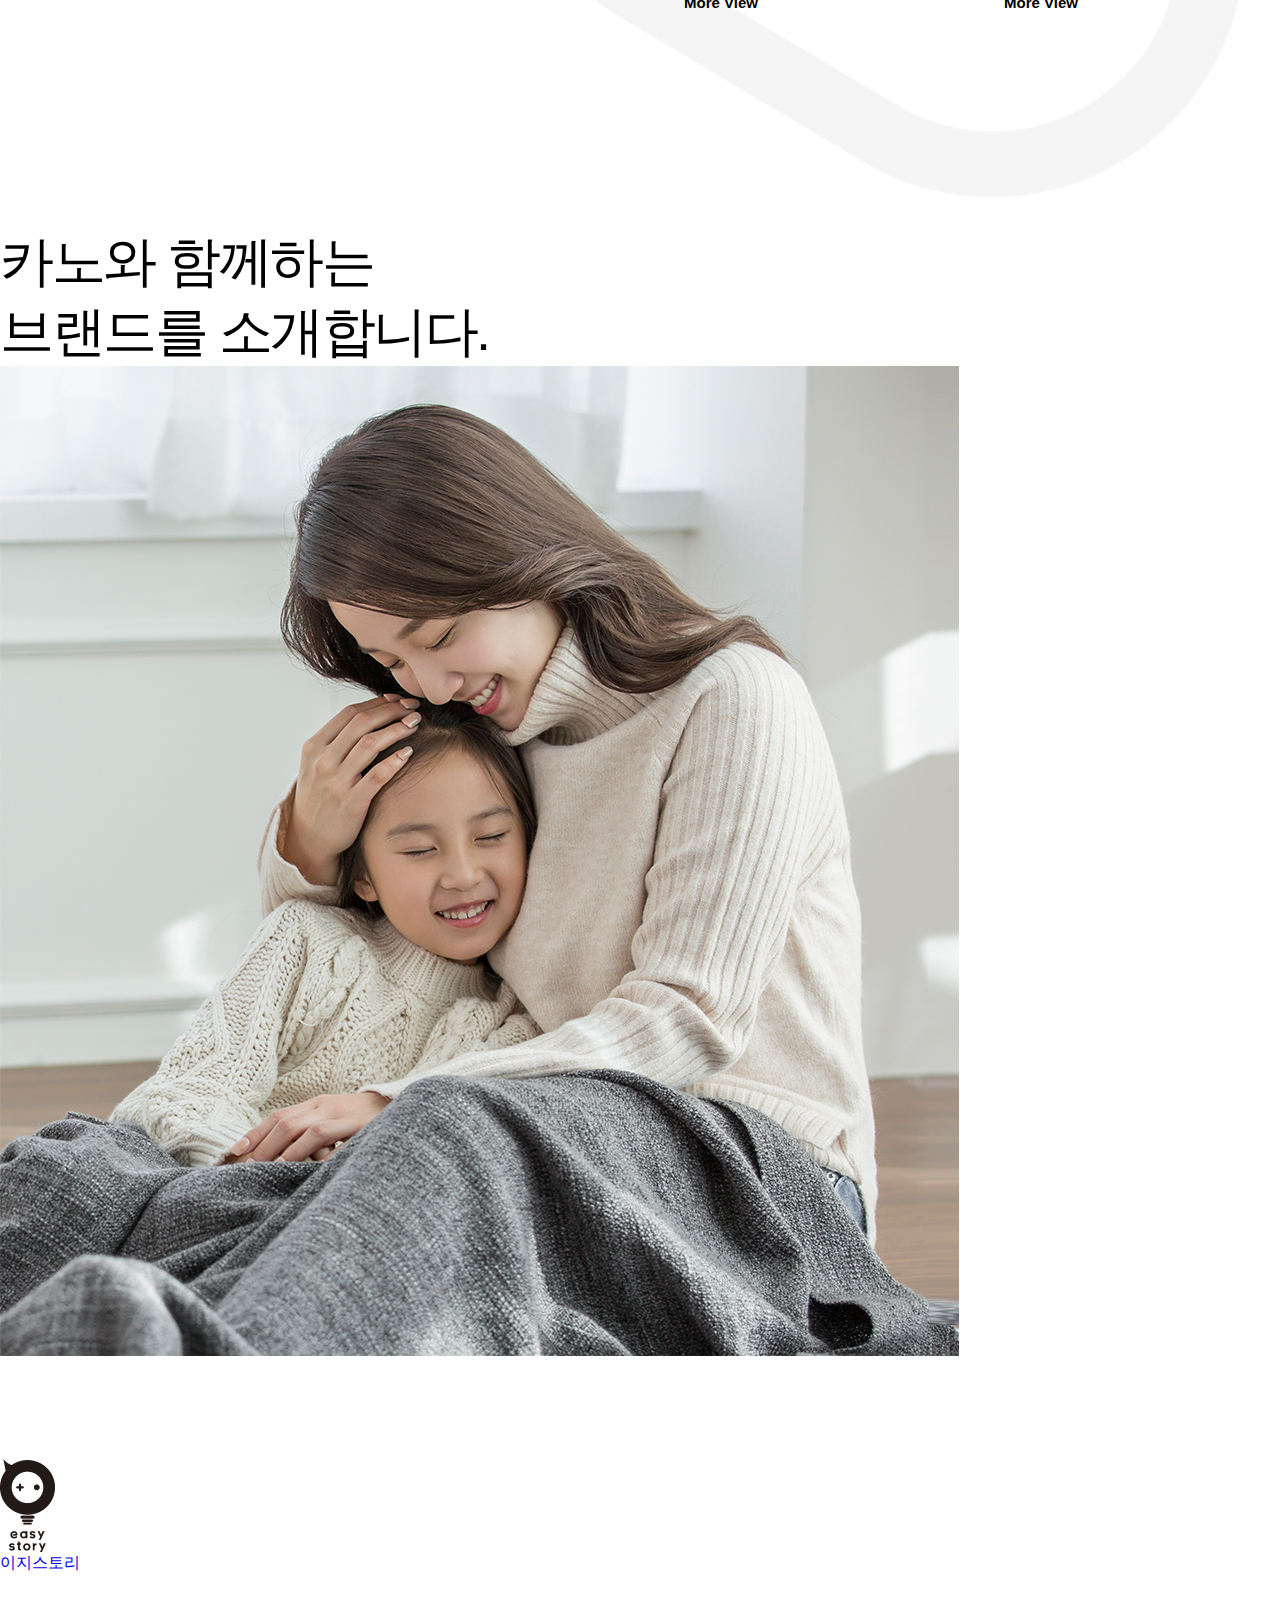
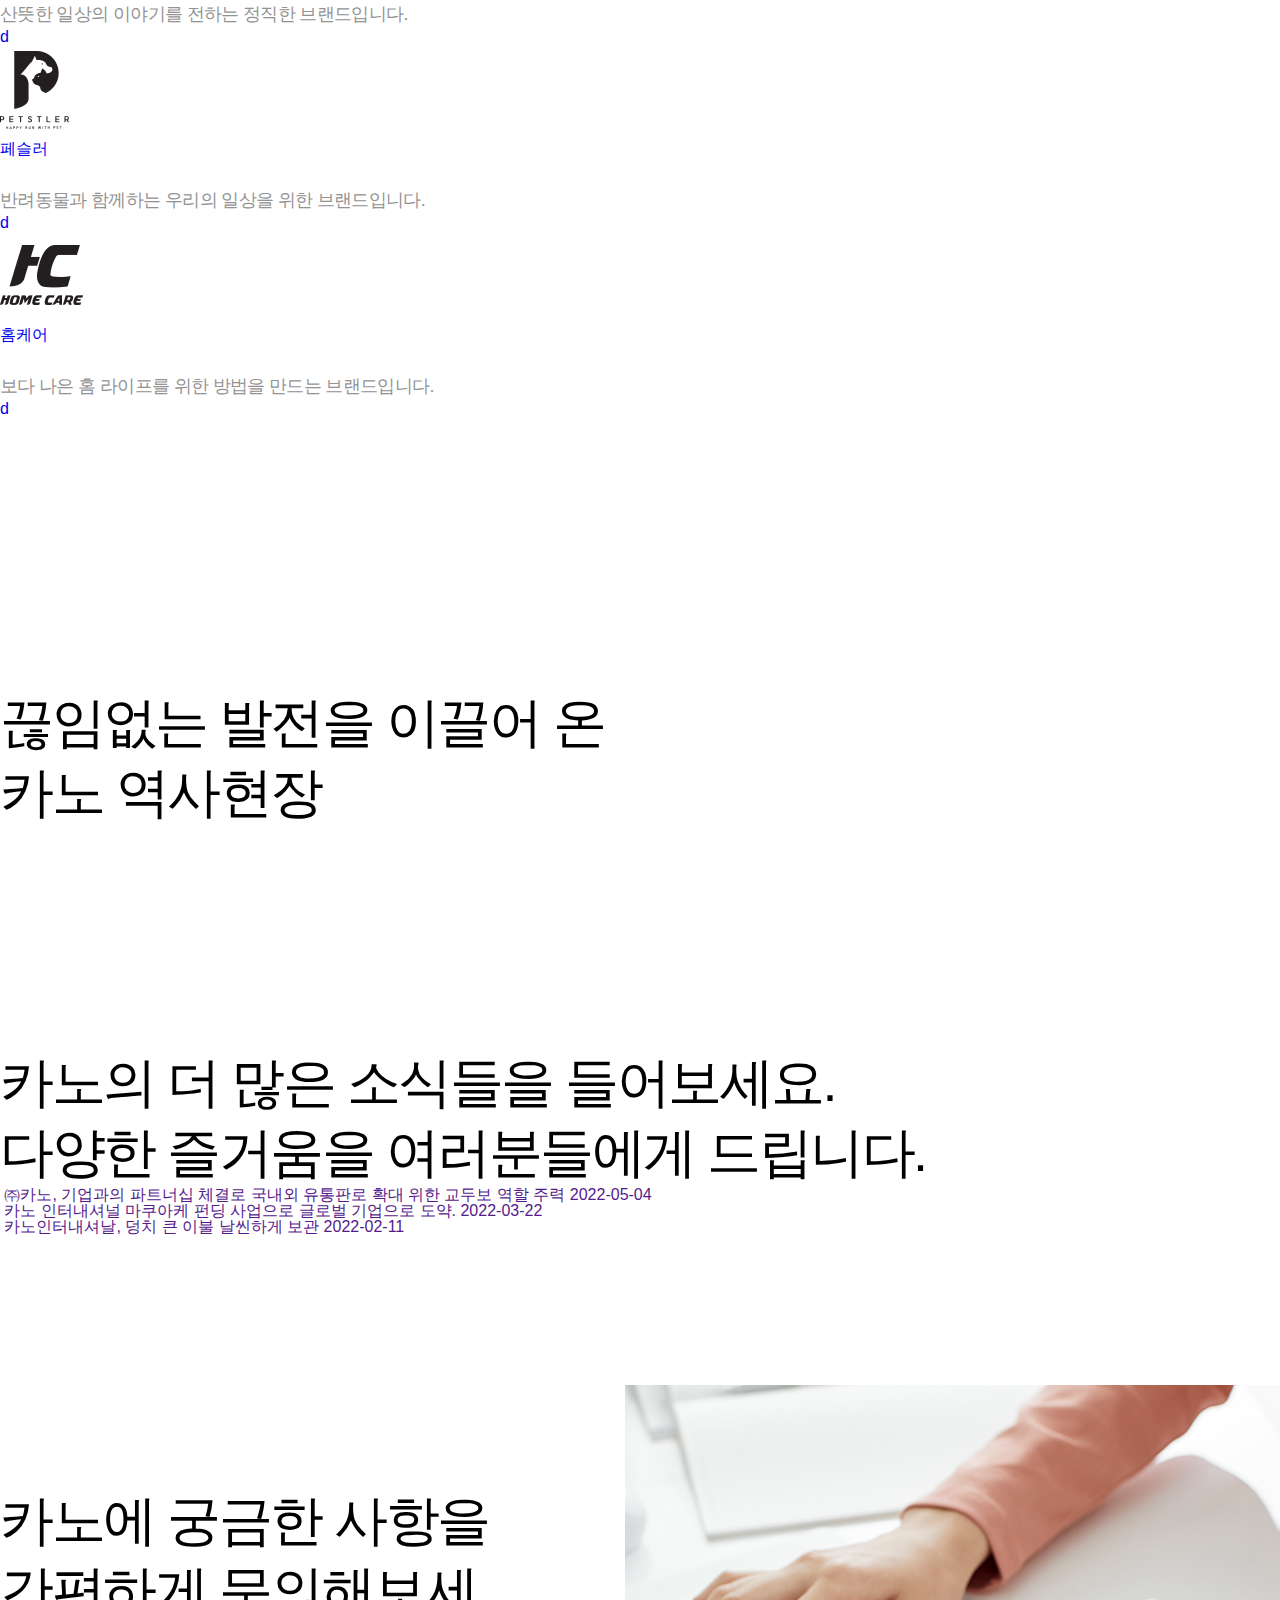
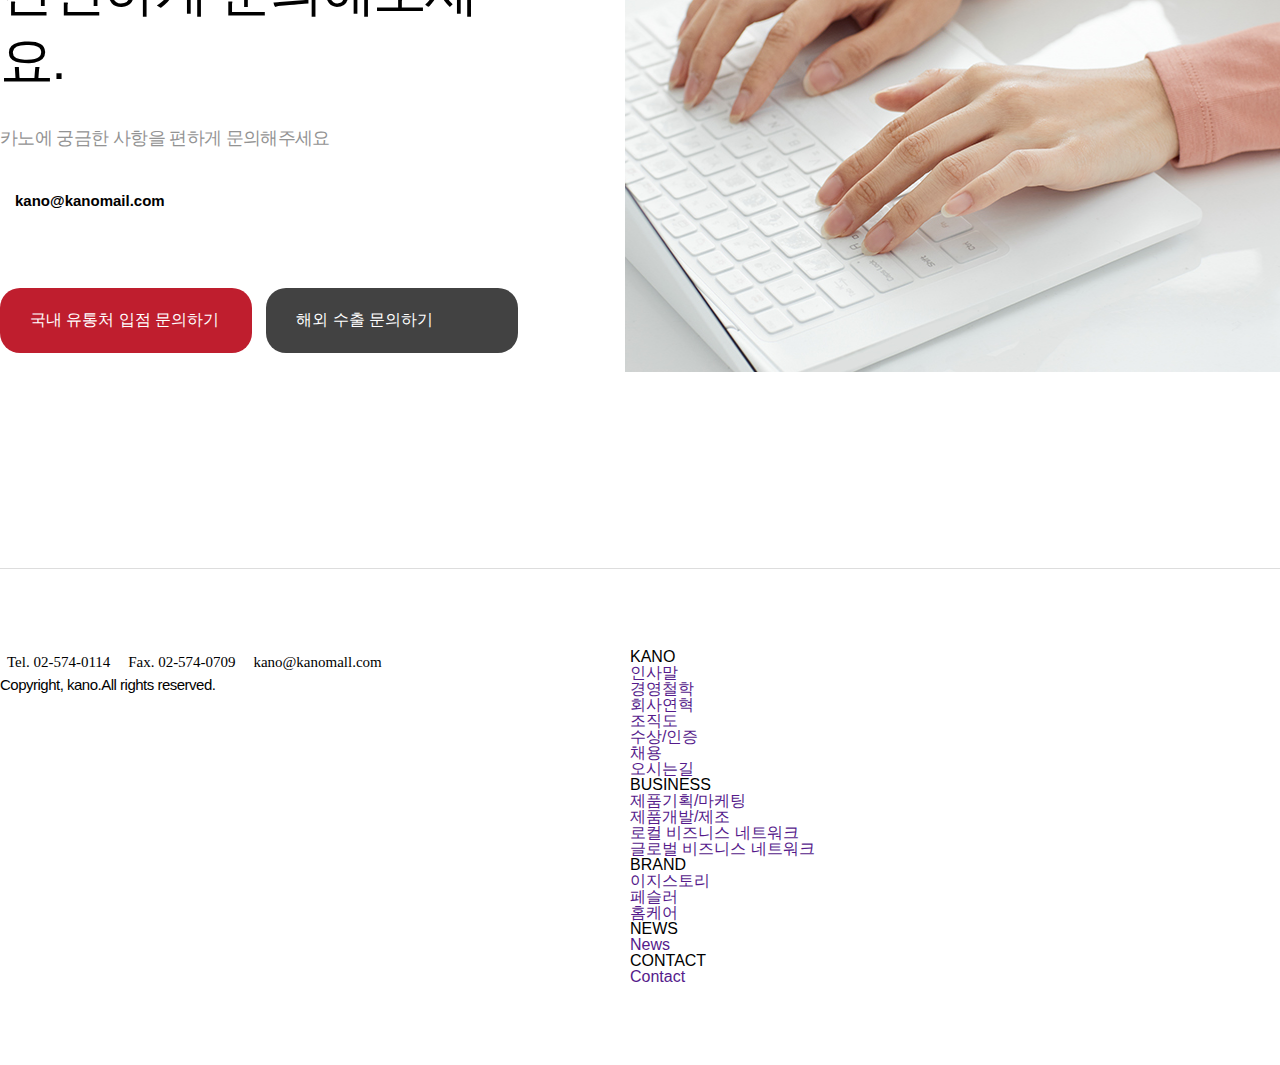
==== commit 4d6cfe33: "date220930-html,css 수정" ====
--- a/spf2/index.html
+++ b/spf2/index.html
@@ -169,6 +169,7 @@
 
       </div>
     </section>
+    <!-- news -->
     <section class="kanoNews">
       <div class="inner">
         <h2 class="kano-main-txt">카노의 더 많은 소식들을 들어보세요.<span class="br"></span>
@@ -204,25 +205,40 @@
         </ul>
       </div>
     </section>
+    
+    <!-- inquiry -->
     <section class="kanoInquiry">
       <div class="inquiry-wrap">
-        <img src="img/main_inquiry_img.jpg" alt="">
-      </div>
-      <div class="txt-wrap">
-        <div class="txt">
-          <h2>카노에 궁금한 사항을 간편하게 문의해보세요.</h2>
-          <p>카노에 궁금한 사항을 편하게 문의해주세요</p>
-          <a href="#"><span><i></i><span>kano@kanomail.com</span></span></a>
-        </div>
-      </div>
-    </section>
+        <div class="img-wrap"></div>
+        <div class="txt-wrap">
+          <div class="inner">
+            <div class="txt">
+              <h2 class="kano-main-txt">카노에 궁금한 사항을 <span class="br"></span>간편하게 문의해보세요.</h2>
+              <p>카노에 궁금한 사항을 편하게 문의해주세요</p>
+              <a href="#" class="mail"><span><i class="fa-regular fa-envelope"></i><span>kano@kanomail.com</span></span></a>
+              <div class="inquiry-btn">
+                <a href="" class="quiry_btn q_btn01">
+                  <span>국내 유통처 입점 문의하기</span>
+                  <i class="fa-solid fa-angle-right"></i>
+                </a>
+                <a href="" class="quiry_btn q_btn02">
+                  <span>해외 수출 문의하기</span>
+                  <i class="fa-solid fa-angle-right"></i>
+                </a>
+              </div>
+            </div>
+          </div><!--inner-->
+        </div><!--txt-wrap-->
+      </div>            
+    </section>
+
   </div>
 </main>
 
 
 <!-- /////////footer///////// -->
   <footer>
-    <section class="footer-wrap inner">
+    <section class="footer-wrap inner clearfix">
       <div class="footer-left">
         <div class="footer-sns">
           <ul>
--- a/spf2/css/main.css
+++ b/spf2/css/main.css
@@ -185,10 +185,88 @@
 .kanoNews {
   padding-top: 220px;
 }
+
 /* kanoInquiry */
 .kanoInquiry {
   padding: 150px 0 115px;
 }
+.inquiry-wrap {
+  position: relative;
+  display: flex;
+  flex-direction: column-reverse;
+}
+.img-wrap {
+  position: absolute;
+  right: 0;
+  width: 51.16%;
+  height: 587px;
+  top: 0;
+  background-color: beige;
+  background: url(/spf2/img/main_inquiry_img.jpg) no-repeat center / cover;
+}
+.txt-wrap {
+  padding: 100px 0;
+}
+.txt-wrap .txt {
+  width: 48.84%;
+  padding-right: 100px;
+  -webkit-box-sizing: border-box;
+  -moz-box-sizing: border-box;
+  box-sizing: border-box;
+}
+.txt-wrap .txt p {
+  font-size: 18px;
+  letter-spacing: -0.03611em;
+  font-weight: 300;
+  line-height: 1.55em;
+  color: #939393;
+  margin-top: 30px;
+}
+.mail {
+  display: inline-block;
+  margin-top: 30px;
+}
+.mail i {
+  width: 35px;
+  height: 35px;
+  background-color: #ececec;
+  border-radius: 50%;
+  line-height: 35px;
+  font-size: 16px;
+  color: #000;
+  text-align: center;
+}
+.mail > span > span {
+  display: inline-block;
+  font-size: 15px;
+  color: #000;
+  margin-left: 15px;
+  font-weight: bold;
+}
+.inquiry-btn {
+  display: flex;
+  margin: 70px 0 0 -7px;
+}
+.inquiry-btn .quiry_btn {
+  display: flex;
+  justify-content: space-between;
+  align-items: center;
+  width: 50%;
+  height: 65px;
+  padding: 0 20px 0 30px;
+  margin: 0 7px;
+  border-radius: 20px;
+}
+.inquiry-btn .q_btn01 {
+  background-color: #bf1e2e;
+  color: #fff;
+}
+.inquiry-btn .q_btn02 {
+  background-color: #424242;
+  color: #fff;
+}
+
+
 /* footer */
 footer {
   border-top: 1px solid #ddd;
@@ -238,4 +316,3 @@
   width: 650px;
 }
 
-
